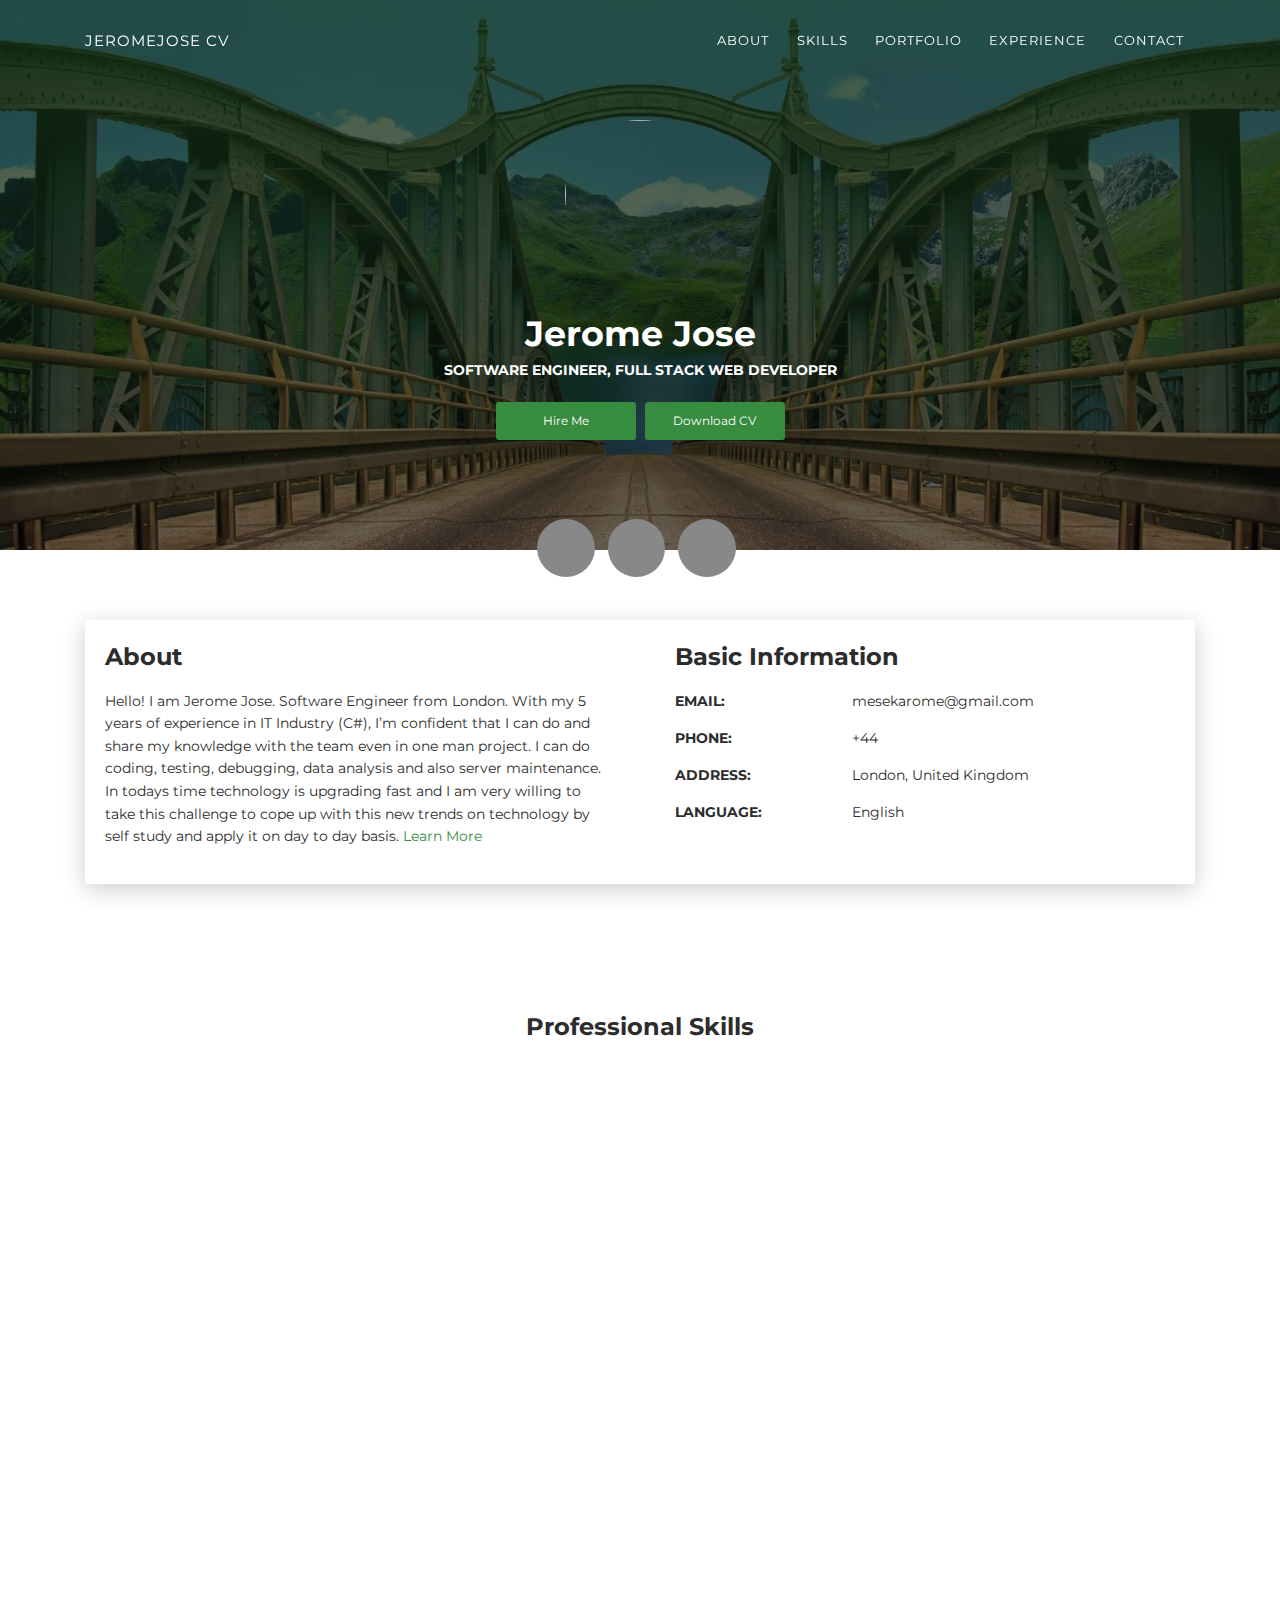
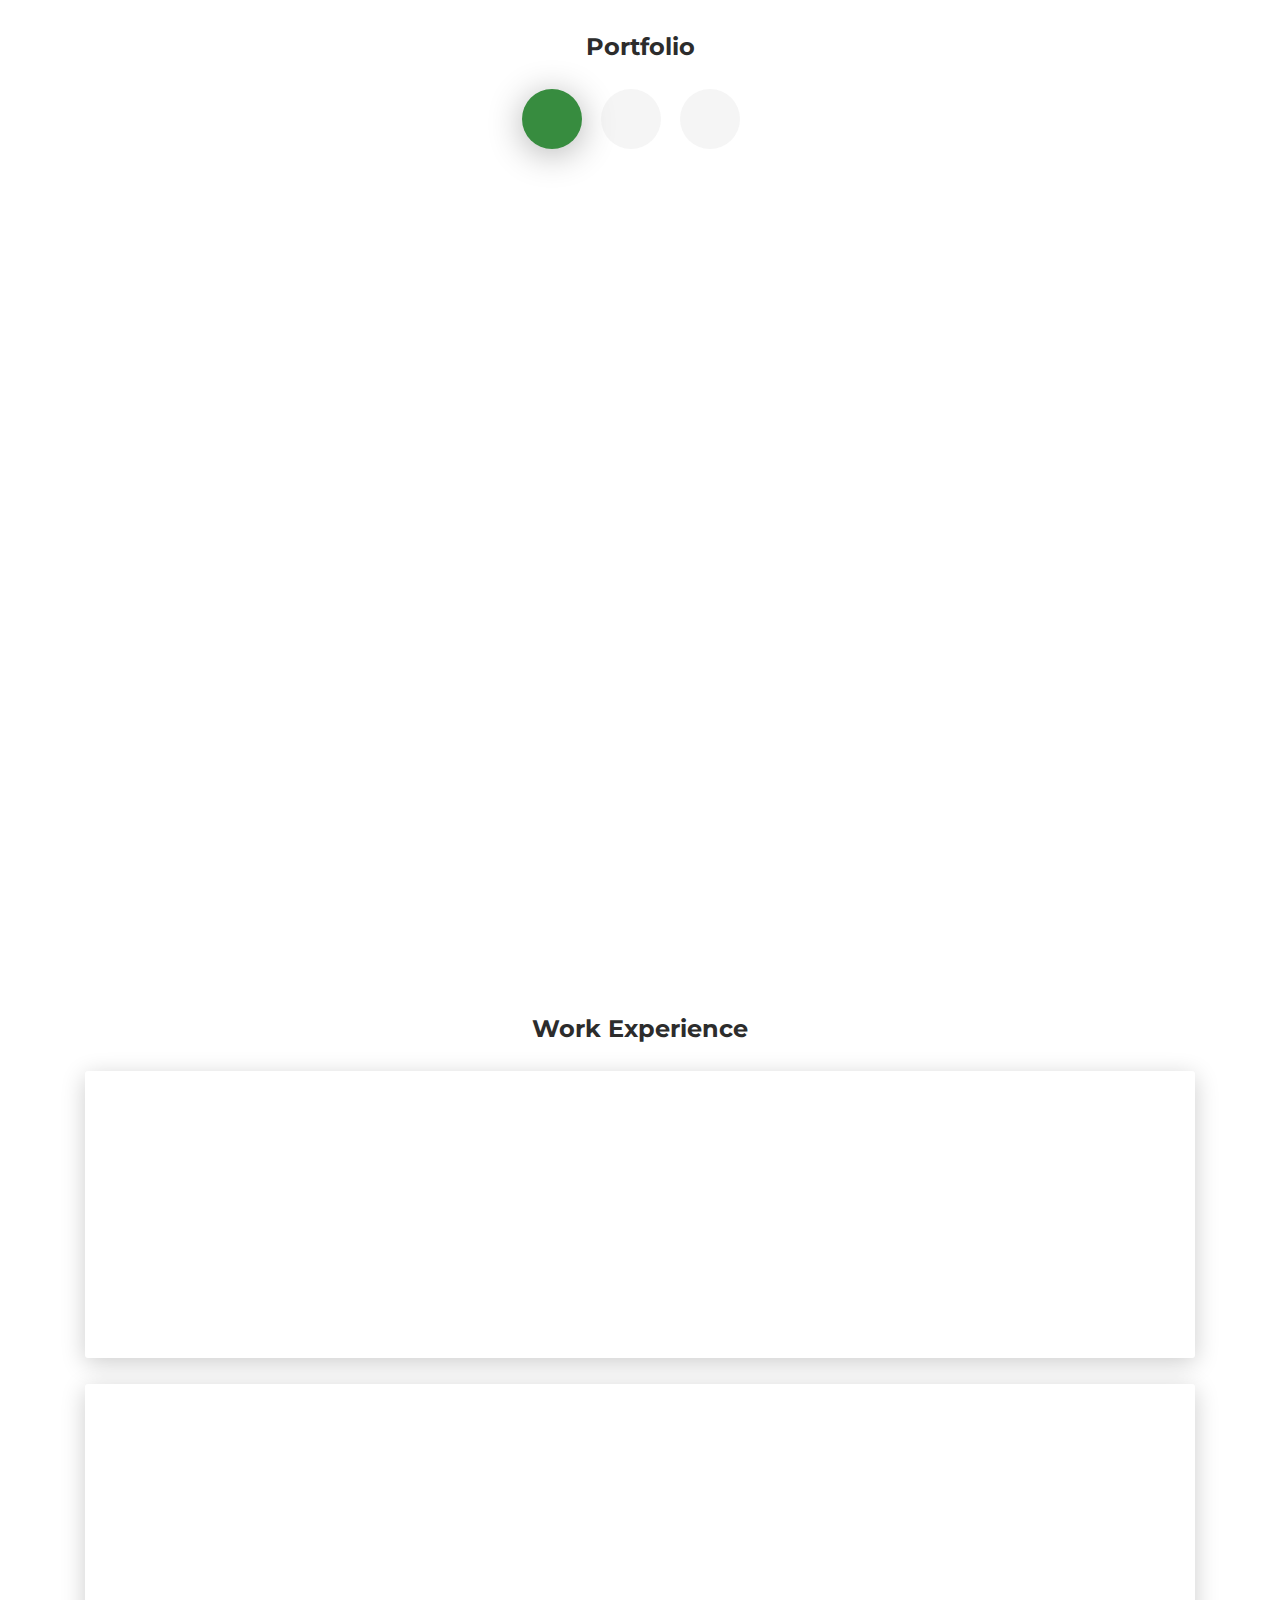
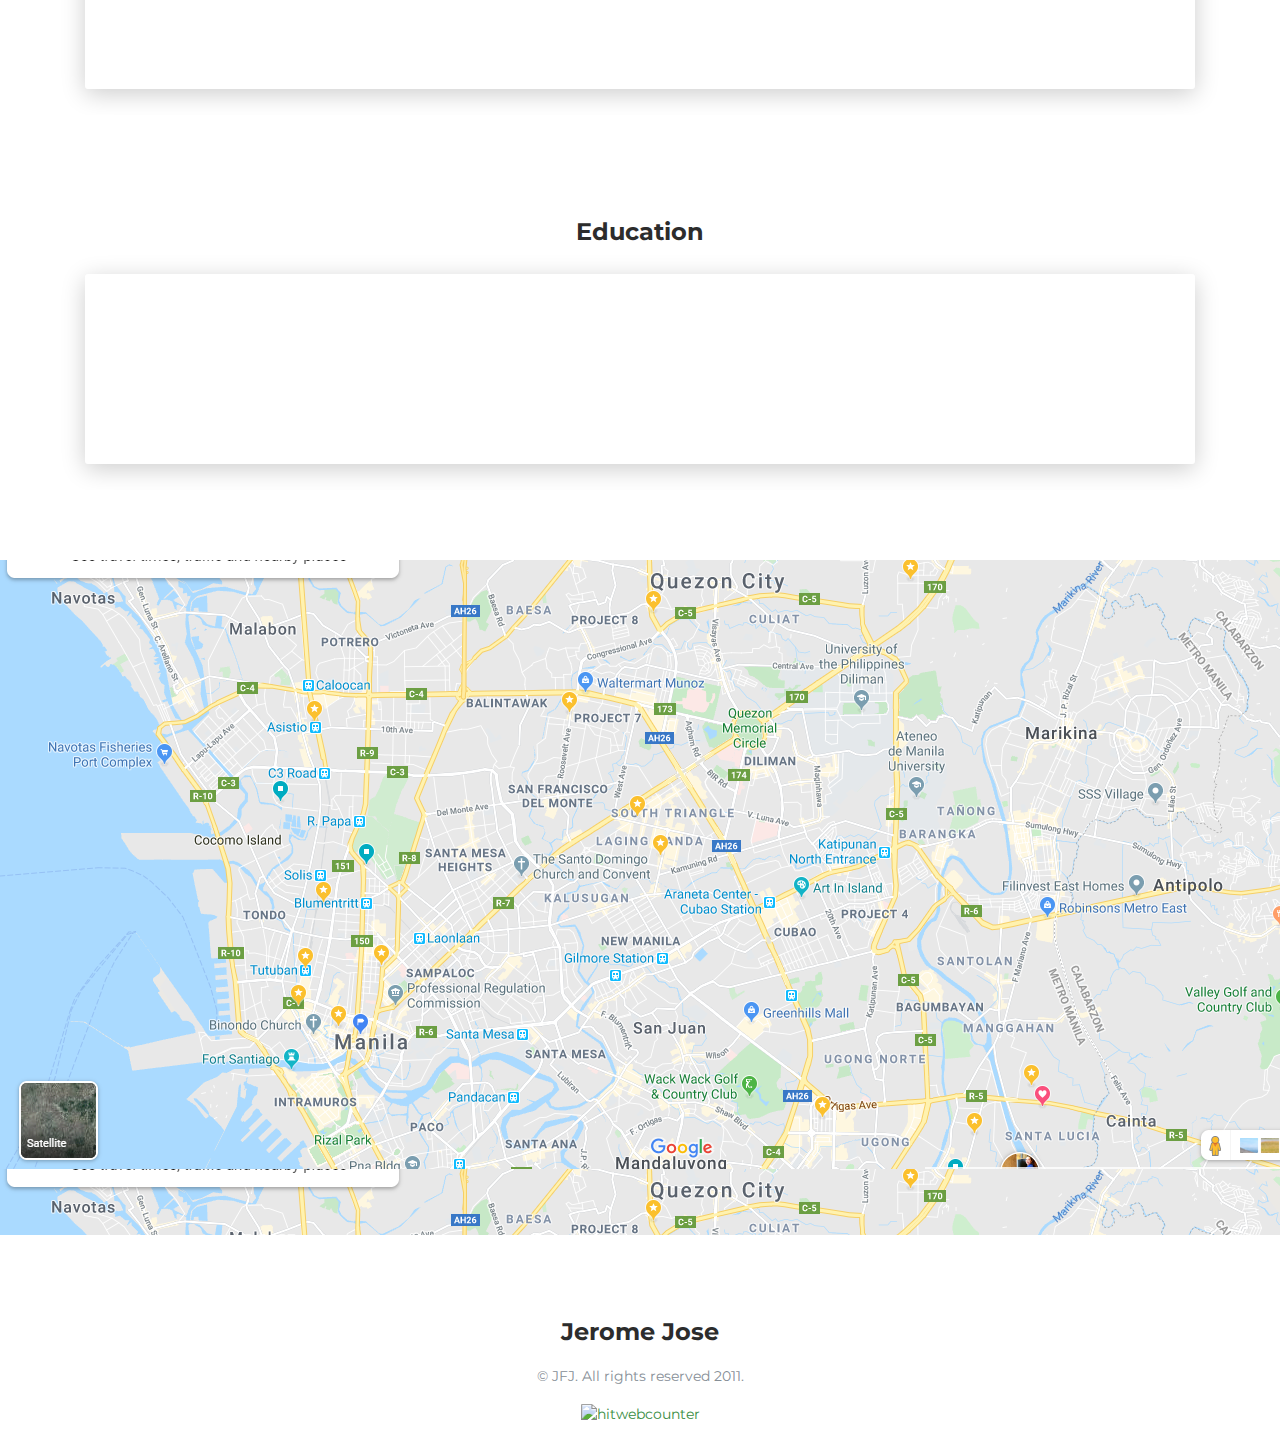
==== index.html @ 347b9439 "update" ====
<!DOCTYPE html>
<html lang="en-US">

<head>
    <meta charset="UTF-8">
    <meta http-equiv="X-UA-Compatible" content="IE=edge">
    <meta name="viewport" content="width=device-width, initial-scale=1">
    <link rel="shortcut icon" href="jerome.ico" type="image/x-icon">
    <title>JeromeJose CV</title>
    <meta name="description" content="JeromeJose CV is a HTML resume template for professionals. Built with Bootstrap 4, Now UI Kit and FontAwesome, this modern and responsive design template is perfect to showcase your portfolio, skils and experience." />

    <meta property="og:title" content="Website Portfolio Web Developer ">
    <meta property="og:description" content="Web Portfolio Web Developer Jerome Jose">
    <meta property="og:image" content="http://euro-travel-example.com/thumbnail.jpg">
    <meta property="og:url" content="https://web-jeromejose.github.io">


    <link href="https://fonts.googleapis.com/css?family=Montserrat:400,700,200" rel="stylesheet">
    <link href="https://maxcdn.bootstrapcdn.com/font-awesome/latest/css/font-awesome.min.css" rel="stylesheet">
    <link href="css/aos.css" rel="stylesheet">
    <link href="css/bootstrap.min.css" rel="stylesheet">
    <link href="styles/main.css" rel="stylesheet">
</head>

<body id="top">
    <header>
        <div class="profile-page sidebar-collapse">
            <nav class="navbar navbar-expand-lg fixed-top navbar-transparent bg-primary" color-on-scroll="400">
                <div class="container">
                    <div class="navbar-translate"><a class="navbar-brand" href="#" rel="tooltip">JeromeJose CV</a>
                        <button class="navbar-toggler navbar-toggler" type="button" data-toggle="collapse" data-target="#navigation" aria-controls="navigation" aria-expanded="false" aria-label="Toggle navigation"><span class="navbar-toggler-bar bar1"></span><span class="navbar-toggler-bar bar2"></span><span class="navbar-toggler-bar bar3"></span></button>
                    </div>
                    <div class="collapse navbar-collapse justify-content-end" id="navigation">
                        <ul class="navbar-nav">
                            <li class="nav-item"><a class="nav-link smooth-scroll" href="#about">About</a></li>
                            <li class="nav-item"><a class="nav-link smooth-scroll" href="#skill">Skills</a></li>
                            <li class="nav-item"><a class="nav-link smooth-scroll" href="#portfolio">Portfolio</a></li>
                            <li class="nav-item"><a class="nav-link smooth-scroll" href="#experience">Experience</a></li>
                            <li class="nav-item"><a class="nav-link smooth-scroll" href="#contact">Contact</a></li>
                        </ul>
                    </div>
                </div>
            </nav>
        </div>
    </header>
    <div class="page-content">
        <div>
            <div class="profile-page">
                <div class="wrapper">
                    <div class="page-header page-header-small" filter-color="green">
                        <div class="page-header-image" data-parallax="true" style="background-image: url('images/cc-bg-1.jpg');"></div>
                        <div class="container">
                            <div class="content-center">
                                <div class="cc-profile-image">
                                    <a href="#">
                                        <!-- <img src="images/Jerome.jpg" alt="Image"/> -->
                                        <img src="images/jeromejose.jpg" width="250" height="250" />
                                    </a>
                                </div>
                                <div class="h2 title">Jerome Jose</div>
                                <p class="category text-white">Software Engineer, Full Stack Web Developer</p><a class="btn btn-primary smooth-scroll mr-2" href="#contact" data-aos="zoom-in" data-aos-anchor="data-aos-anchor">Hire Me</a><a class="btn btn-primary" href="#" data-aos="zoom-in"
                                    data-aos-anchor="data-aos-anchor">Download CV</a>
                            </div>
                        </div>
                        <div class="section">
                            <div class="container">
                                <div class="button-container">

                                    <a class="btn btn-default btn-round btn-lg btn-icon" href="https://www.facebook.com/jirium.geronimo" rel="tooltip" title="Follow me on Facebook"><i class="fa fa-facebook"></i></a>
                                    <!--  <a class="btn btn-default btn-round btn-lg btn-icon" href="#" rel="tooltip" title="Follow me on Twitter"><i class="fa fa-twitter"></i></a> -->
                                    <a class="btn btn-default btn-round btn-lg btn-icon" href="https://drive.google.com/open?id=1RAAY4rOHRxdgoEKy6OrgTDwEokvhhyDF" rel="tooltip" title="Follow me on Google+"><i class="fa fa-google-plus"></i></a>
                                    <a class="btn btn-default btn-round btn-lg btn-icon" href="https://www.linkedin.com/in/jeromefloresjose/" rel="tooltip" title="Follow me on LinkedIn"><i class="fa fa-linkedin"></i></a></div>
                            </div>
                        </div>
                    </div>
                </div>
            </div>
            <div class="section" id="about">
                <div class="container">
                    <div class="card" data-aos="fade-up" data-aos-offset="10">
                        <div class="row">
                            <div class="col-lg-6 col-md-12">
                                <div class="card-body">
                                    <div class="h4 mt-0 title">About</div>
                                    <p>Hello! I am Jerome Jose. Software Engineer from London. With my 5 years of experience in IT Industry (C#), I’m confident that I can do and share my knowledge with the team even in one man project. I can do coding, testing,
                                        debugging, data analysis and also server maintenance. In todays time technology is upgrading fast and I am very willing to take 
                                        this challenge to cope up with this new trends on technology by self study and apply
                                        it on day to day basis.
                                        <a href=" https://drive.google.com/open?id=1RAAY4rOHRxdgoEKy6OrgTDwEokvhhyDF" target="_blank">Learn More</a></p>
                                </div>
                            </div>
                            <div class="col-lg-6 col-md-12">
                                <div class="card-body">
                                    <div class="h4 mt-0 title">Basic Information</div>
                                    <!-- <div class="row">
                                        <div class="col-sm-4"><strong class="text-uppercase">Age:</strong></div>
                                        <div class="col-sm-8">29</div>
                                    </div> -->
                                    <div class="row mt-3">
                                        <div class="col-sm-4"><strong class="text-uppercase">Email:</strong></div>
                                        <div class="col-sm-8">mesekarome@gmail.com</div>
                                    </div>
                                    <div class="row mt-3">
                                        <div class="col-sm-4"><strong class="text-uppercase">Phone:</strong></div>
                                        <div class="col-sm-8">+44</div>
                                    </div>
                                    <div class="row mt-3">
                                        <div class="col-sm-4"><strong class="text-uppercase">Address:</strong></div>
                                        <div class="col-sm-8">London, United Kingdom</div>
                                    </div>
                                    <div class="row mt-3">
                                        <div class="col-sm-4"><strong class="text-uppercase">Language:</strong></div>
                                        <div class="col-sm-8">English</div>
                                    </div>
                                </div>
                            </div>
                        </div>
                    </div>
                </div>
            </div>
            <div class="section" id="skill">
                <div class="container">
                    <div class="h4 text-center mb-4 title">Professional Skills</div>
                    <div class="card" data-aos="fade-up" data-aos-anchor-placement="top-bottom">
                        <div class="card-body">
                            <div class="row">
                                <div class="col-md-6">
                                    <div class="progress-container progress-primary"><span class="progress-badge">Web Development</span>
                                        <div class="progress">
                                            <div class="progress-bar progress-bar-primary" data-aos="progress-full" data-aos-offset="10" data-aos-duration="2000" role="progressbar" aria-valuenow="60" aria-valuemin="0" aria-valuemax="100" style="width: 97%;"></div><span class="progress-value"></span>
                                        </div>
                                    </div>
                                </div>
                                <div class="col-md-6">
                                    <div class="progress-container progress-primary"><span class="progress-badge">ASP.Net Core</span>
                                        <div class="progress">
                                            <div class="progress-bar progress-bar-primary" data-aos="progress-full" data-aos-offset="10" data-aos-duration="2000" role="progressbar" aria-valuenow="60" aria-valuemin="0" aria-valuemax="100" style="width: 95%;"></div><span class="progress-value"></span>
                                        </div>
                                    </div>
                                </div>
                            </div>
                            <div class="row">
                                <div class="col-md-6">
                                    <div class="progress-container progress-primary"><span class="progress-badge">JavaScript</span>
                                        <div class="progress">
                                            <div class="progress-bar progress-bar-primary" data-aos="progress-full" data-aos-offset="10" data-aos-duration="2000" role="progressbar" aria-valuenow="60" aria-valuemin="0" aria-valuemax="100" style="width: 80%;"></div><span class="progress-value"></span>
                                        </div>
                                    </div>
                                </div>
                                <div class="col-md-6">
                                    <div class="progress-container progress-primary"><span class="progress-badge">ASP.Net MVC</span>
                                        <div class="progress">
                                            <div class="progress-bar progress-bar-primary" data-aos="progress-full" data-aos-offset="10" data-aos-duration="2000" role="progressbar" aria-valuenow="60" aria-valuemin="0" aria-valuemax="100" style="width: 60%;"></div><span class="progress-value"></span>
                                        </div>
                                    </div>
                                </div>
                            </div>
                            <div class="row">
                                <div class="col-md-6">
                                    <div class="progress-container progress-primary"><span class="progress-badge">Bootstrap</span>
                                        <div class="progress">
                                            <div class="progress-bar progress-bar-primary" data-aos="progress-full" data-aos-offset="10" data-aos-duration="2000" role="progressbar" aria-valuenow="60" aria-valuemin="0" aria-valuemax="100" style="width: 90%;"></div><span class="progress-value"></span>
                                        </div>
                                    </div>
                                </div>
                                <div class="col-md-6">
                                    <div class="progress-container progress-primary"><span class="progress-badge">C#</span>
                                        <div class="progress">
                                            <div class="progress-bar progress-bar-primary" data-aos="progress-full" data-aos-offset="10" data-aos-duration="2000" role="progressbar" aria-valuenow="60" aria-valuemin="0" aria-valuemax="100" style="width: 80%;"></div><span class="progress-value"></span>
                                        </div>
                                    </div>
                                </div>
                            </div>
                            <div class="row">
                                <div class="col-md-6">
                                    <div class="progress-container progress-primary"><span class="progress-badge">PHP / Laravel</span>
                                        <div class="progress">
                                            <div class="progress-bar progress-bar-primary" data-aos="progress-full" data-aos-offset="10" data-aos-duration="2000" role="progressbar" aria-valuenow="60" aria-valuemin="0" aria-valuemax="100" style="width: 85%;"></div><span class="progress-value"></span>
                                        </div>
                                    </div>
                                </div>
                                <div class="col-md-6">
                                    <div class="progress-container progress-primary"><span class="progress-badge">MySql/Sql</span>
                                        <div class="progress">
                                            <div class="progress-bar progress-bar-primary" data-aos="progress-full" data-aos-offset="10" data-aos-duration="2000" role="progressbar" aria-valuenow="60" aria-valuemin="0" aria-valuemax="100" style="width: 85%;"></div><span class="progress-value"></span>
                                        </div>
                                    </div>
                                </div>
                            </div>
                            <div class="row">
                                <div class="col-md-6">
                                    <div class="progress-container progress-primary"><span class="progress-badge">ReactJs</span>
                                        <div class="progress">
                                            <div class="progress-bar progress-bar-primary" data-aos="progress-full" data-aos-offset="10" data-aos-duration="2000" role="progressbar" aria-valuenow="60" aria-valuemin="0" aria-valuemax="100" style="width: 65%;"></div><span class="progress-value"></span>
                                        </div>
                                    </div>
                                </div>
                                <div class="col-md-6">
                                    <div class="progress-container progress-primary"><span class="progress-badge">Azure DevOps</span>
                                        <div class="progress">
                                            <div class="progress-bar progress-bar-primary" data-aos="progress-full" data-aos-offset="10" data-aos-duration="2000" role="progressbar" aria-valuenow="60" aria-valuemin="0" aria-valuemax="100" style="width: 77%;"></div><span class="progress-value"></span>
                                        </div>
                                    </div>
                                </div>
                            </div>
                            <div class="row">
                                <div class="col-md-6">
                                    <div class="progress-container progress-primary"><span class="progress-badge">Web API</span>
                                        <div class="progress">
                                            <div class="progress-bar progress-bar-primary" data-aos="progress-full" data-aos-offset="10" data-aos-duration="2000" role="progressbar" aria-valuenow="60" aria-valuemin="0" aria-valuemax="100" style="width: 75%;"></div><span class="progress-value"></span>
                                        </div>
                                    </div>
                                </div>
                                <div class="col-md-6">
                                    <div class="progress-container progress-primary"><span class="progress-badge">Agile Scrum</span>
                                        <div class="progress">
                                            <div class="progress-bar progress-bar-primary" data-aos="progress-full" data-aos-offset="10" data-aos-duration="2000" role="progressbar" aria-valuenow="60" aria-valuemin="0" aria-valuemax="100" style="width: 85%;"></div><span class="progress-value"></span>
                                        </div>
                                    </div>
                                </div>
                            </div>


                        </div>
                    </div>
                </div>
            </div>
            <div class="section" id="portfolio">
                <div class="container">
                    <div class="row">
                        <div class="col-md-6 ml-auto mr-auto">
                            <div class="h4 text-center mb-4 title">Portfolio</div>
                            <div class="nav-align-center">
                                <ul class="nav nav-pills nav-pills-primary" role="tablist">
                                    <li class="nav-item"><a class="nav-link active" data-toggle="tab" href="#web-development" role="tablist"><i class="fa fa-laptop" aria-hidden="true"></i></a></li>
                                    <li class="nav-item"><a class="nav-link" data-toggle="tab" href="#graphic-design" role="tablist"><i class="fa fa-picture-o" aria-hidden="true"></i></a></li>
                                    <li class="nav-item"><a class="nav-link" data-toggle="tab" href="#Photography" role="tablist"><i class="fa fa-camera" aria-hidden="true"></i></a></li>
                                </ul>
                            </div>
                        </div>
                    </div>
                    <div class="tab-content gallery mt-5">
                        <div class="tab-pane active" id="web-development">
                            <div class="ml-auto mr-auto">
                                <div class="row">
                                    <div class="col-md-6">
                                        <div class="cc-porfolio-image img-raised" data-aos="fade-up" data-aos-anchor-placement="top-bottom">
                                            <a href="#web-development">
                                                <figure class="cc-effect"><img src="images/project-1.jpg" alt="Image" />
                                                    <figcaption>
                                                        <div class="h4">Recent Project</div>
                                                        <p>Web Development</p>
                                                    </figcaption>
                                                </figure>
                                            </a>
                                        </div>
                                        <div class="cc-porfolio-image img-raised" data-aos="fade-up" data-aos-anchor-placement="top-bottom">
                                            <a href="#web-development">
                                                <figure class="cc-effect"><img src="images/project-2.jpg" alt="Image" />
                                                    <figcaption>
                                                        <div class="h4">Startup Project</div>
                                                        <p>Web Development</p>
                                                    </figcaption>
                                                </figure>
                                            </a>
                                        </div>
                                    </div>
                                    <div class="col-md-6">
                                        <div class="cc-porfolio-image img-raised" data-aos="fade-up" data-aos-anchor-placement="top-bottom">
                                            <a href="#web-development">
                                                <figure class="cc-effect"><img src="images/project-3.jpg" alt="Image" />
                                                    <figcaption>
                                                        <div class="h4">Food Order Project</div>
                                                        <p>Web Development</p>
                                                    </figcaption>
                                                </figure>
                                            </a>
                                        </div>
                                        <div class="cc-porfolio-image img-raised" data-aos="fade-up" data-aos-anchor-placement="top-bottom">
                                            <a href="#web-development">
                                                <figure class="cc-effect"><img src="images/project-4.jpg" alt="Image" />
                                                    <figcaption>
                                                        <div class="h4">Web Advertising Project</div>
                                                        <p>Web Development</p>
                                                    </figcaption>
                                                </figure>
                                            </a>
                                        </div>
                                    </div>
                                </div>
                            </div>
                        </div>
                        <div class="tab-pane" id="graphic-design" role="tabpanel">
                            <div class="ml-auto mr-auto">
                                <div class="row">
                                    <div class="col-md-6">
                                        <div class="cc-porfolio-image img-raised" data-aos="fade-up" data-aos-anchor-placement="top-bottom">
                                            <a href="#graphic-design">
                                                <figure class="cc-effect"><img src="images/graphic-design-1.jpg" alt="Image" />
                                                    <figcaption>
                                                        <div class="h4">Triangle Pattern</div>
                                                        <p>Graphic Design</p>
                                                    </figcaption>
                                                </figure>
                                            </a>
                                        </div>
                                        <div class="cc-porfolio-image img-raised" data-aos="fade-up" data-aos-anchor-placement="top-bottom">
                                            <a href="#graphic-design">
                                                <figure class="cc-effect"><img src="images/graphic-design-2.jpg" alt="Image" />
                                                    <figcaption>
                                                        <div class="h4">Abstract Umbrella</div>
                                                        <p>Graphic Design</p>
                                                    </figcaption>
                                                </figure>
                                            </a>
                                        </div>
                                    </div>
                                    <div class="col-md-6">
                                        <div class="cc-porfolio-image img-raised" data-aos="fade-up" data-aos-anchor-placement="top-bottom">
                                            <a href="#graphic-design">
                                                <figure class="cc-effect"><img src="images/graphic-design-3.jpg" alt="Image" />
                                                    <figcaption>
                                                        <div class="h4">Cube Surface Texture</div>
                                                        <p>Graphic Design</p>
                                                    </figcaption>
                                                </figure>
                                            </a>
                                        </div>
                                        <div class="cc-porfolio-image img-raised" data-aos="fade-up" data-aos-anchor-placement="top-bottom">
                                            <a href="#graphic-design">
                                                <figure class="cc-effect"><img src="images/graphic-design-4.jpg" alt="Image" />
                                                    <figcaption>
                                                        <div class="h4">Abstract Line</div>
                                                        <p>Graphic Design</p>
                                                    </figcaption>
                                                </figure>
                                            </a>
                                        </div>
                                    </div>
                                </div>
                            </div>
                        </div>
                        <div class="tab-pane" id="Photography" role="tabpanel">
                            <div class="ml-auto mr-auto">
                                <div class="row">
                                    <div class="col-md-6">
                                        <div class="cc-porfolio-image img-raised" data-aos="fade-up" data-aos-anchor-placement="top-bottom">
                                            <a href="#Photography">
                                                <figure class="cc-effect"><img src="images/photography-1.jpg" alt="Image" />
                                                    <figcaption>
                                                        <div class="h4">Photoshoot</div>
                                                        <p>Photography</p>
                                                    </figcaption>
                                                </figure>
                                            </a>
                                        </div>
                                        <div class="cc-porfolio-image img-raised" data-aos="fade-up" data-aos-anchor-placement="top-bottom">
                                            <a href="#Photography">
                                                <figure class="cc-effect"><img src="images/photography-3.jpg" alt="Image" />
                                                    <figcaption>
                                                        <div class="h4">Wedding Photoshoot</div>
                                                        <p>Photography</p>
                                                    </figcaption>
                                                </figure>
                                            </a>
                                        </div>
                                    </div>
                                    <div class="col-md-6">
                                        <div class="cc-porfolio-image img-raised" data-aos="fade-up" data-aos-anchor-placement="top-bottom">
                                            <a href="#Photography">
                                                <figure class="cc-effect"><img src="images/photography-2.jpg" alt="Image" />
                                                    <figcaption>
                                                        <div class="h4">Beach Photoshoot</div>
                                                        <p>Photography</p>
                                                    </figcaption>
                                                </figure>
                                            </a>
                                        </div>
                                        <div class="cc-porfolio-image img-raised" data-aos="fade-up" data-aos-anchor-placement="top-bottom">
                                            <a href="#Photography">
                                                <figure class="cc-effect"><img src="images/photography-4.jpg" alt="Image" />
                                                    <figcaption>
                                                        <div class="h4">Nature Photoshoot</div>
                                                        <p>Photography</p>
                                                    </figcaption>
                                                </figure>
                                            </a>
                                        </div>
                                    </div>
                                </div>
                            </div>
                        </div>
                    </div>
                </div>
            </div>
            <div class="section" id="experience">
                <div class="container cc-experience">
                    <div class="h4 text-center mb-4 title">Work Experience</div>

                    

                    <div class="card">
                        <div class="row">
                            <div class="col-md-3 bg-primary" data-aos="fade-right" data-aos-offset="50" data-aos-duration="500">
                                <div class="card-body cc-experience-header">
                                    <p>April 2021 - Aug 2022</p>
                                    <div class="h5">Higher Education Statistics Agency - HESA - Cheltenham, United Kingdom </div>
                                </div>
                            </div>
                            <div class="col-md-9" data-aos="fade-left" data-aos-offset="50" data-aos-duration="500">
                                <div class="card-body">
                                    <div class="h5">Software Developer</div>
<p>
    <br>o	Works with scrum team members across the full agile development lifecycle.
    <br>o	Understands the design of HESA systems and codes accordingly. 
    <br>o	Works with team members to organise and plan work in line with the agreed sprint objectives.
    <br>o	Plans, designs, codes, tests, corrects, and documents programs based on requirements,
    specifications, and designs. 
    <br>o	Keeps up to date with technologies and practices through on the job training, interaction with
    co-workers and self-learning.
    
</p>
                                
                                </div>
                            </div>
                        </div>
                    </div>
            
                    <div class="card">
                        <div class="row">
                            <div class="col-md-3 bg-primary" data-aos="fade-right" data-aos-offset="50" data-aos-duration="500">
                                <div class="card-body cc-experience-header">
                                    <p>Aug 2016 - February 2021</p>
                                    <div class="h5">Saudi German Hospital (MEHCO) - Jeddah</div>
                                </div>
                            </div>
                            <div class="col-md-9" data-aos="fade-left" data-aos-offset="50" data-aos-duration="500">
                                <div class="card-body">
                                    <div class="h5">Software Engineer</div>
                                    <p>o Designed and developed efficient and maintainable system according to the business objectives and needs of the Hospital based on the specific requirements.
                                        <br>o Work closely with the Group Head team/ development teams when coming up with the integration test and writing code for new features.
                                        <br>o Collaborated with team of health care experts to design and develop Hospital Information System including all aspects in each sector of hospital.
                                        <br>o Development of new website (w/ backend systems), web applications and RESTful APIs.
                                        <br>o Building on and working with our existing web projects HIS ( Hospital Information System) and reporting for management use.
                                    </p>
                                </div>
                            </div>
                        </div>
                    </div>
 
                </div>
            </div>
            <div class="section">
                <div class="container cc-education">
                    <div class="h4 text-center mb-4 title">Education</div>
                    <div class="card">
                        <div class="row">
                            <div class="col-md-3 bg-primary" data-aos="fade-right" data-aos-offset="50" data-aos-duration="500">
                                <div class="card-body cc-education-header">
                                    <p>2007 - 2011</p>
                                    <div class="h5">Bachelor's Degree</div>
                                </div>
                            </div>
                            <div class="col-md-9" data-aos="fade-left" data-aos-offset="50" data-aos-duration="500">
                                <div class="card-body">
                                    <div class="h5">Bachelor of Science in Information Technology</div>
                                    <p class="category">AMA Computer University</p>
                                    <p>AMA University is a member of the AMA Education System and the first in IT education and full online education in the Philippines.</p>
                                </div>
                            </div>
                        </div>
                    </div>

                </div>
            </div>
           
            <div class="section" id="contact">
                <div class="cc-contact-information" style="background-image: url('images/staticmap.png');">
                    <div class="container">
                        <div class="cc-contact">
                            <div class="row">
                                <div class="col-md-9">
                                    <div class="card mb-0" data-aos="zoom-in">
                                        <div class="h4 text-center title">Contact Me</div>
                                        <div class="row">
                                            <div class="col-md-6">
                                                <div class="card-body">
                                                    <form action="https://formspree.io/mwkobonj" method="POST">
                                                        <div class="p pb-3"><strong>Feel free to contact me </strong></div>
                                                        <div class="row mb-3">
                                                            <div class="col">
                                                                <div class="input-group"><span class="input-group-addon"><i class="fa fa-user-circle"></i></span>
                                                                    <input class="form-control" type="text" name="name" placeholder="Name" required="required" />
                                                                </div>
                                                            </div>
                                                        </div>
                                                        <div class="row mb-3">
                                                            <div class="col">
                                                                <div class="input-group"><span class="input-group-addon"><i class="fa fa-file-text"></i></span>
                                                                    <input class="form-control" type="text" name="Subject" placeholder="Subject" required="required" />
                                                                </div>
                                                            </div>
                                                        </div>
                                                        <div class="row mb-3">
                                                            <div class="col">
                                                                <div class="input-group"><span class="input-group-addon"><i class="fa fa-envelope"></i></span>
                                                                    <input class="form-control" type="email" name="_replyto" placeholder="E-mail" required="required" />
                                                                </div>
                                                            </div>
                                                        </div>
                                                        <div class="row mb-3">
                                                            <div class="col">
                                                                <div class="form-group">
                                                                    <textarea class="form-control" name="message" placeholder="Your Message" required="required"></textarea>
                                                                </div>
                                                            </div>
                                                        </div>
                                                        <div class="row">
                                                            <div class="col">
                                                                <button class="btn btn-primary" type="submit">Send</button>
                                                            </div>
                                                        </div>
                                                    </form>
                                                </div>
                                            </div>
                                            <div class="col-md-6">
                                                <div class="card-body">
                                                    <p class="mb-0"><strong>Address </strong></p>
                                                    <p class="pb-2"><strike>Eastbourne</strike> London, UK</p>

                                                    <p class="mb-0"><strong>Email</strong></p>
                                                    <p>mesekarome@gmail.com</p>

                                                </div>
                                            </div>
                                        </div>
                                    </div>
                                </div>
                            </div>
                        </div>
                    </div>
                </div>
            </div>
        </div>
    </div>
    <footer class="footer">
        <div class="container text-center"><a class="cc-facebook btn btn-link" href="#"><i class="fa fa-facebook fa-2x " aria-hidden="true"></i></a><a class="cc-twitter btn btn-link " href="#"><i class="fa fa-twitter fa-2x " aria-hidden="true"></i></a><a class="cc-google-plus btn btn-link"
                href="#"><i class="fa fa-google-plus fa-2x" aria-hidden="true"></i></a><a class="cc-instagram btn btn-link" href="#"><i class="fa fa-instagram fa-2x " aria-hidden="true"></i></a></div>
        <div class="h4 title text-center">Jerome Jose</div>
        <div class="text-center text-muted">
            <p>&copy; JFJ. All rights reserved 2011.</p>
            <!-- hitwebcounter Code START -->
            <a href="https://drive.google.com/file/d/1pFKcz0V92i6aIjQJFc3VPpgR7_OsOteZ/preview" target="_blank">
                <img src="https://hitwebcounter.com/counter/counter.php?page=7193181&style=0002&nbdigits=6&type=page&initCount=333" title="Free-Counter" Alt="hitwebcounter" border="0">
            </a>
        </div>
    </footer>
    <script src="js/core/jquery.3.2.1.min.js"></script>
    <script src="js/core/popper.min.js"></script>
    <script src="js/core/bootstrap.min.js"></script>
    <script src="js/now-ui-kit.js?v=1.1.0"></script>
    <script src="js/aos.js"></script>
    <script src="scripts/main.js"></script>
</body>

</html>
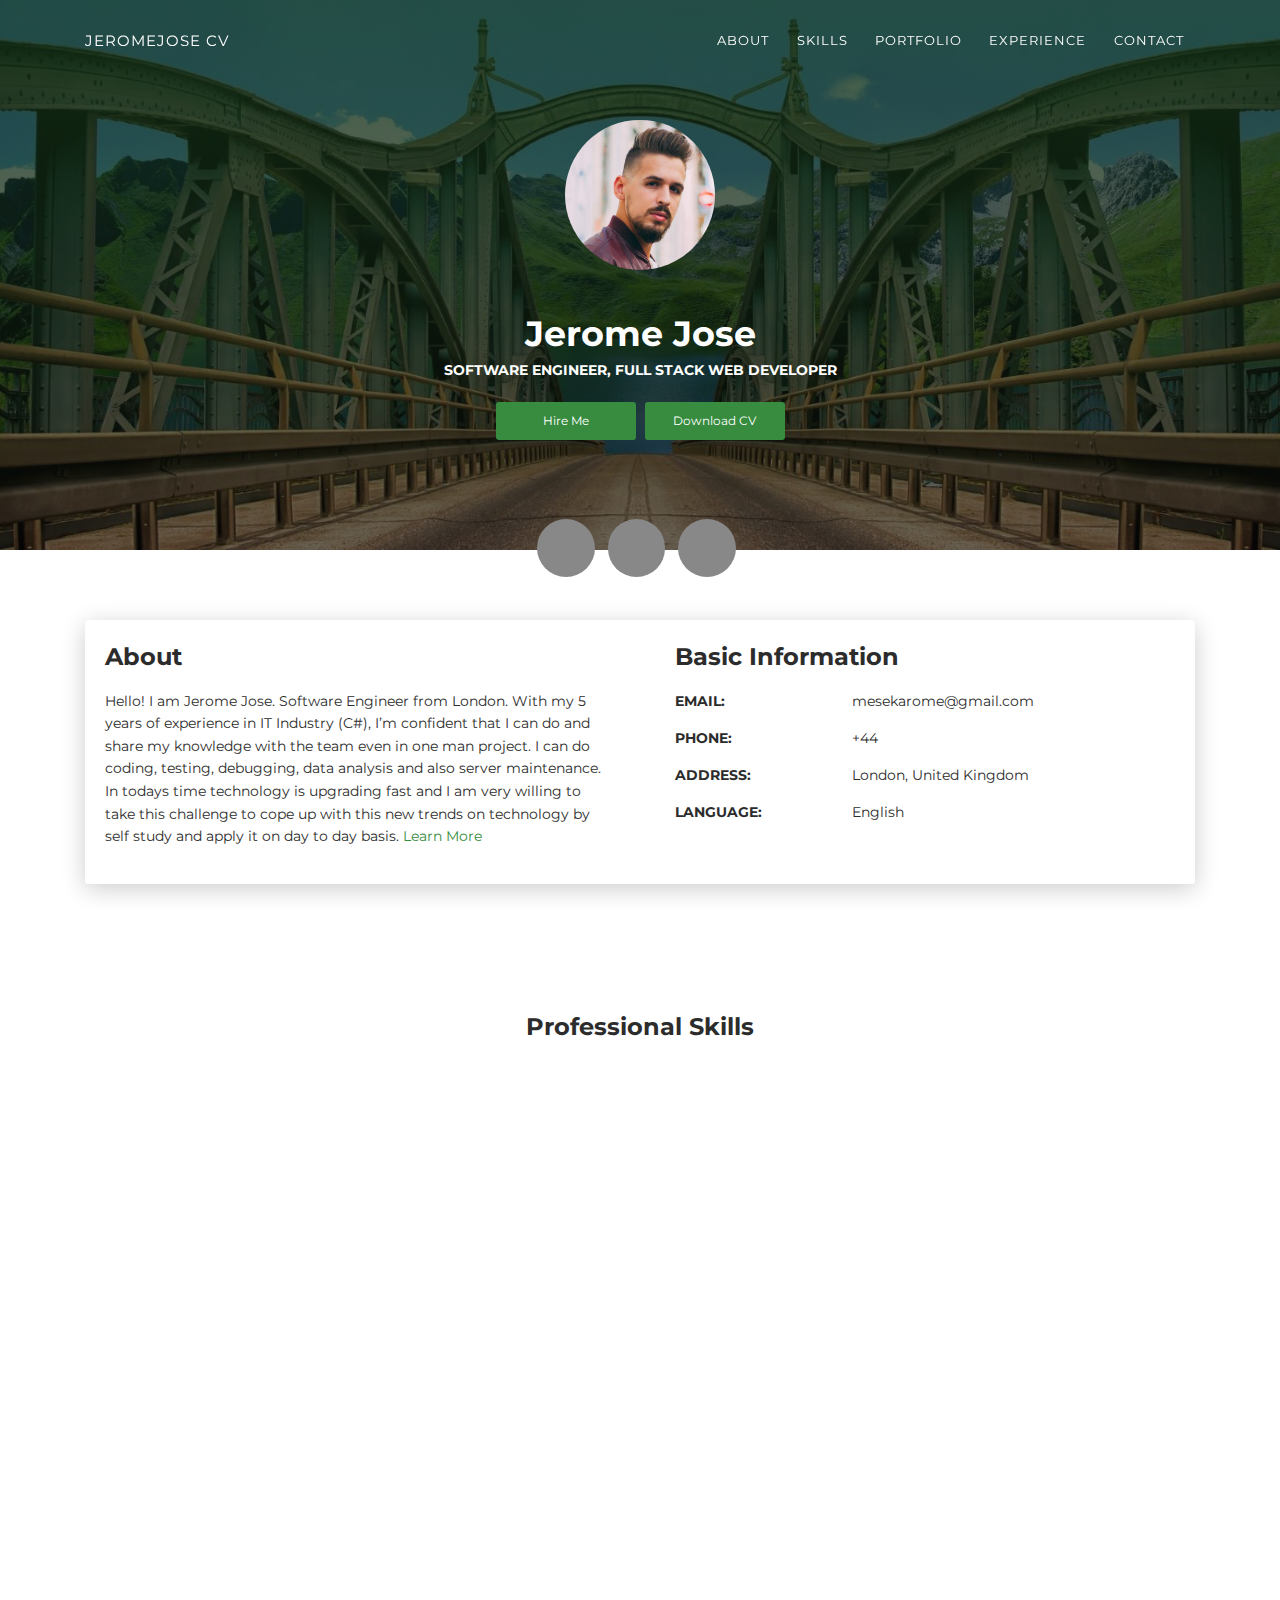
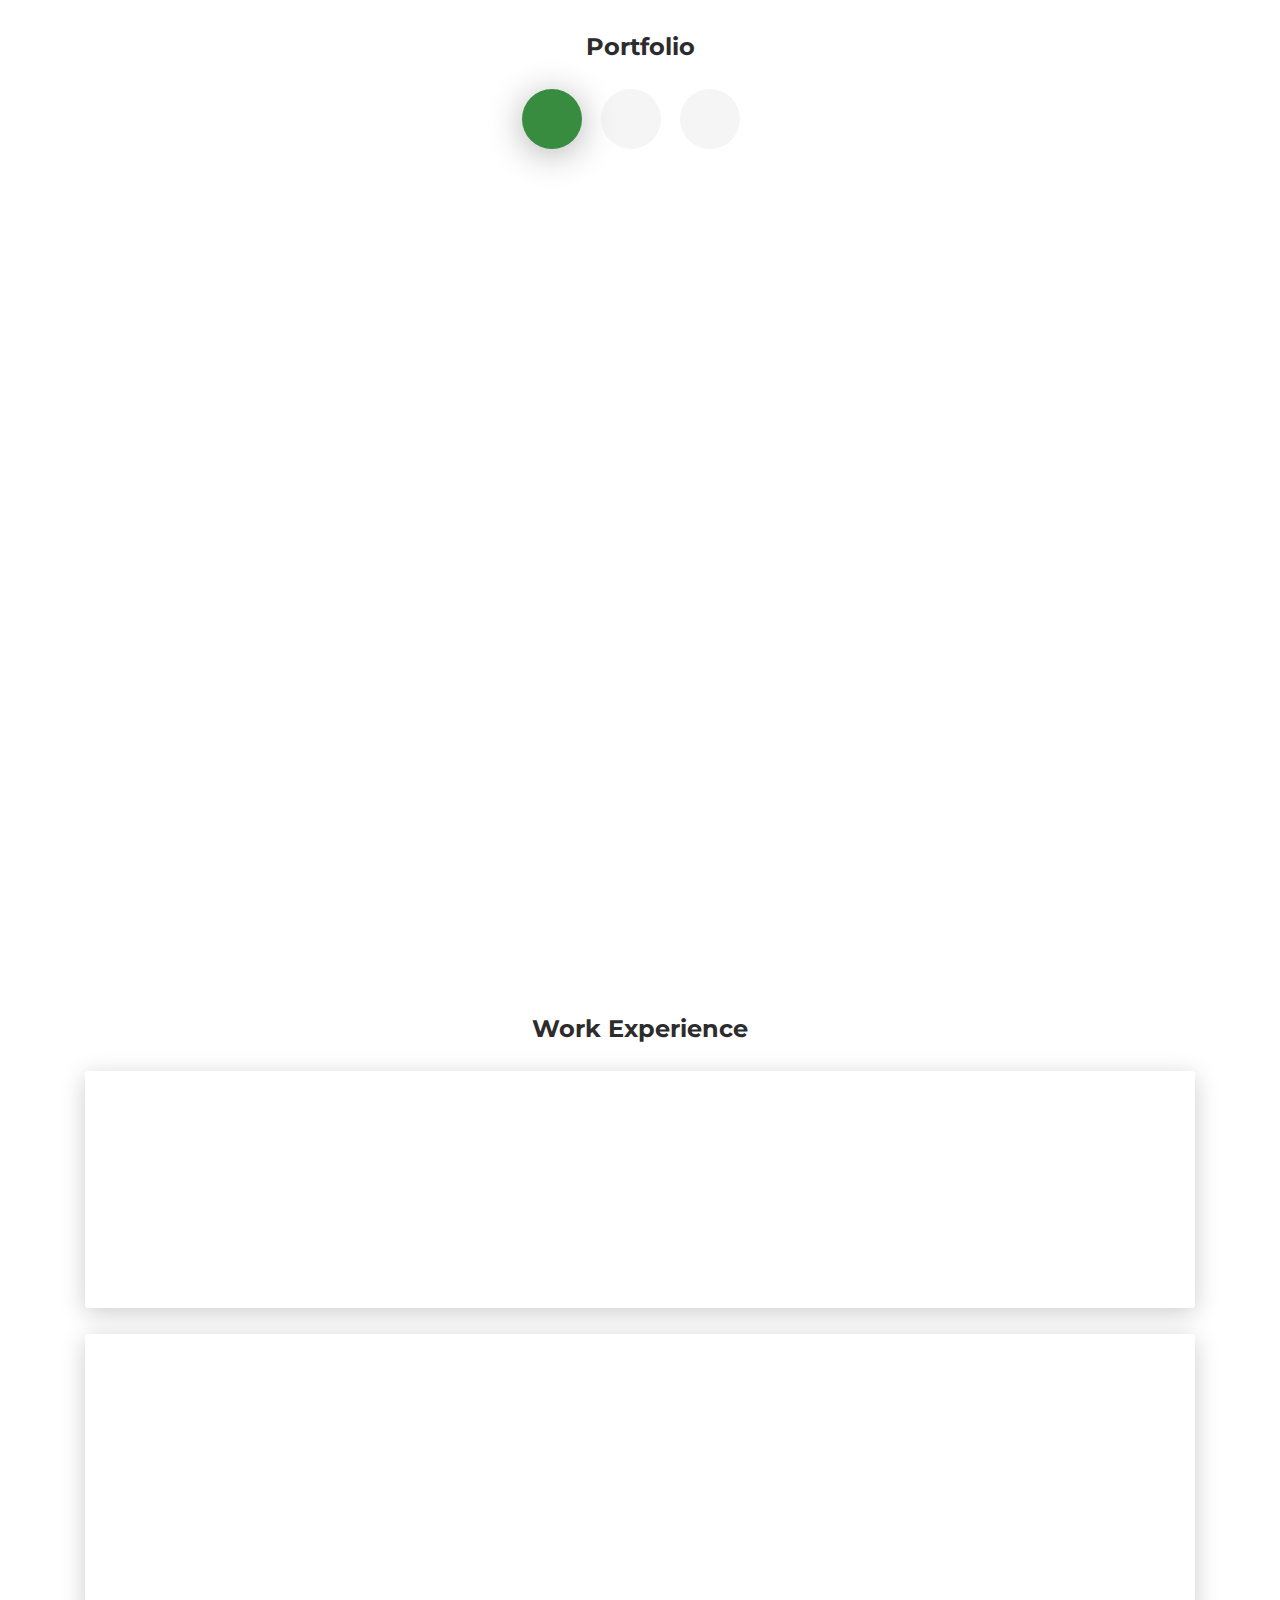
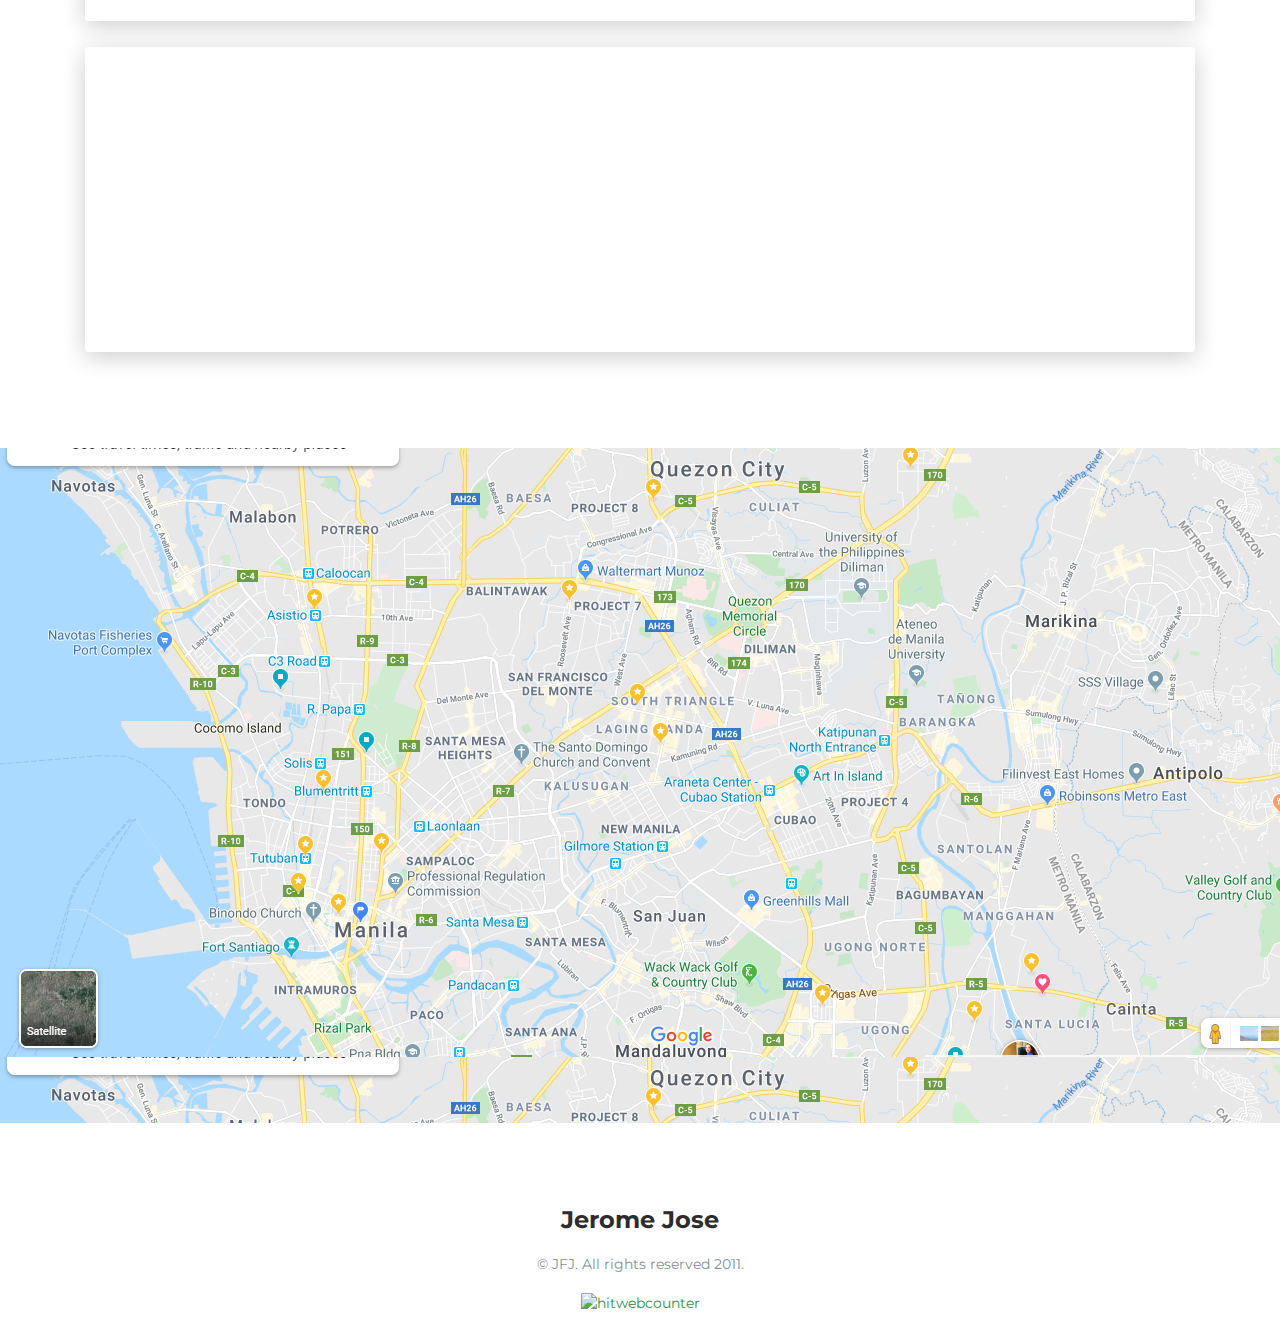
==== commit 18a9819d: "hide education" ====
--- a/index.html
+++ b/index.html
@@ -54,7 +54,7 @@
                                 <div class="cc-profile-image">
                                     <a href="#">
                                         <!-- <img src="images/Jerome.jpg" alt="Image"/> -->
-                                        <img src="images/jeromejose.jpg" width="250" height="250" />
+                                        <img src="images/anthony.jpg" width="250" height="250" />
                                     </a>
                                 </div>
                                 <div class="h2 title">Jerome Jose</div>
@@ -233,8 +233,8 @@
                             <div class="nav-align-center">
                                 <ul class="nav nav-pills nav-pills-primary" role="tablist">
                                     <li class="nav-item"><a class="nav-link active" data-toggle="tab" href="#web-development" role="tablist"><i class="fa fa-laptop" aria-hidden="true"></i></a></li>
-                                    <li class="nav-item"><a class="nav-link" data-toggle="tab" href="#graphic-design" role="tablist"><i class="fa fa-picture-o" aria-hidden="true"></i></a></li>
-                                    <li class="nav-item"><a class="nav-link" data-toggle="tab" href="#Photography" role="tablist"><i class="fa fa-camera" aria-hidden="true"></i></a></li>
+                                    <li class="nav-item"><a class="nav-link" data-toggle="tab" href="#graphic-design" role="tablist"><i class="fa fa-laptop" aria-hidden="true"></i></a></li>
+                                    <li class="nav-item"><a class="nav-link" data-toggle="tab" href="#Photography" role="tablist"><i class="fa fa-laptop" aria-hidden="true"></i></a></li>
                                 </ul>
                             </div>
                         </div>
@@ -306,10 +306,10 @@
                                         </div>
                                         <div class="cc-porfolio-image img-raised" data-aos="fade-up" data-aos-anchor-placement="top-bottom">
                                             <a href="#graphic-design">
-                                                <figure class="cc-effect"><img src="images/graphic-design-2.jpg" alt="Image" />
-                                                    <figcaption>
-                                                        <div class="h4">Abstract Umbrella</div>
-                                                        <p>Graphic Design</p>
+                                                <figure class="cc-effect"><img src="images/hesa.JPG" alt="Image" />
+                                                    <figcaption>
+                                                        <div class="h4">HESA</div>
+                                                        <p>Website</p>
                                                     </figcaption>
                                                 </figure>
                                             </a>
@@ -318,20 +318,20 @@
                                     <div class="col-md-6">
                                         <div class="cc-porfolio-image img-raised" data-aos="fade-up" data-aos-anchor-placement="top-bottom">
                                             <a href="#graphic-design">
-                                                <figure class="cc-effect"><img src="images/graphic-design-3.jpg" alt="Image" />
-                                                    <figcaption>
-                                                        <div class="h4">Cube Surface Texture</div>
-                                                        <p>Graphic Design</p>
+                                                <figure class="cc-effect"><img src="images/bag.JPG" alt="Image" />
+                                                    <figcaption>
+                                                        <div class="h4">BuyAGift</div>
+                                                        <p>Website</p>
                                                     </figcaption>
                                                 </figure>
                                             </a>
                                         </div>
                                         <div class="cc-porfolio-image img-raised" data-aos="fade-up" data-aos-anchor-placement="top-bottom">
                                             <a href="#graphic-design">
-                                                <figure class="cc-effect"><img src="images/graphic-design-4.jpg" alt="Image" />
-                                                    <figcaption>
-                                                        <div class="h4">Abstract Line</div>
-                                                        <p>Graphic Design</p>
+                                                <figure class="cc-effect"><img src="images/bag1.JPG" alt="Image" />
+                                                    <figcaption>
+                                                        <div class="h4">BuyAGift</div>
+                                                        <p>Website</p>
                                                     </figcaption>
                                                 </figure>
                                             </a>
@@ -346,20 +346,20 @@
                                     <div class="col-md-6">
                                         <div class="cc-porfolio-image img-raised" data-aos="fade-up" data-aos-anchor-placement="top-bottom">
                                             <a href="#Photography">
-                                                <figure class="cc-effect"><img src="images/photography-1.jpg" alt="Image" />
-                                                    <figcaption>
-                                                        <div class="h4">Photoshoot</div>
-                                                        <p>Photography</p>
+                                                <figure class="cc-effect"><img src="images/azure.JPG" alt="Image" />
+                                                    <figcaption>
+                                                        <div class="h4">DevOps</div>
+                                                        <p>Azure Portal</p>
                                                     </figcaption>
                                                 </figure>
                                             </a>
                                         </div>
                                         <div class="cc-porfolio-image img-raised" data-aos="fade-up" data-aos-anchor-placement="top-bottom">
                                             <a href="#Photography">
-                                                <figure class="cc-effect"><img src="images/photography-3.jpg" alt="Image" />
-                                                    <figcaption>
-                                                        <div class="h4">Wedding Photoshoot</div>
-                                                        <p>Photography</p>
+                                                <figure class="cc-effect"><img src="images/azure2.JPG" alt="Image" />
+                                                    <figcaption>
+                                                        <div class="h4">DevOps</div>
+                                                        <p>Resources</p>
                                                     </figcaption>
                                                 </figure>
                                             </a>
@@ -368,24 +368,23 @@
                                     <div class="col-md-6">
                                         <div class="cc-porfolio-image img-raised" data-aos="fade-up" data-aos-anchor-placement="top-bottom">
                                             <a href="#Photography">
-                                                <figure class="cc-effect"><img src="images/photography-2.jpg" alt="Image" />
-                                                    <figcaption>
-                                                        <div class="h4">Beach Photoshoot</div>
-                                                        <p>Photography</p>
-                                                    </figcaption>
-                                                </figure>
-                                            </a>
-                                        </div>
-                                        <div class="cc-porfolio-image img-raised" data-aos="fade-up" data-aos-anchor-placement="top-bottom">
+                                                <figure class="cc-effect"><img src="images/azure3.JPG" alt="Image" />
+                                                        <div class="h4">DevOps</div>
+                                                        <p>Pipelines</p>
+                                                    </figcaption>
+                                                </figure>
+                                            </a>
+                                        </div>
+                                        <!-- <div class="cc-porfolio-image img-raised" data-aos="fade-up" data-aos-anchor-placement="top-bottom">
                                             <a href="#Photography">
                                                 <figure class="cc-effect"><img src="images/photography-4.jpg" alt="Image" />
                                                     <figcaption>
-                                                        <div class="h4">Nature Photoshoot</div>
-                                                        <p>Photography</p>
-                                                    </figcaption>
-                                                </figure>
-                                            </a>
-                                        </div>
+                                                        <div class="h4">DevOps</div>
+                                                        <p>Pipelines</p>
+                                                    </figcaption>
+                                                </figure>
+                                            </a>
+                                        </div> -->
                                     </div>
                                 </div>
                             </div>
@@ -398,6 +397,29 @@
                     <div class="h4 text-center mb-4 title">Work Experience</div>
 
                     
+
+                    <div class="card">
+                        <div class="row">
+                            <div class="col-md-3 bg-primary" data-aos="fade-right" data-aos-offset="50" data-aos-duration="500">
+                                <div class="card-body cc-experience-header">
+                                    <p>Aug 2022 - <i>present</i></p>
+                                    <div class="h5">BuyAGift, Borehamwood, United Kingdom </div>
+                                </div>
+                            </div>
+                            <div class="col-md-9" data-aos="fade-left" data-aos-offset="50" data-aos-duration="500">
+                                <div class="card-body"> 
+                                    <div class="h5">IT Developer</div>
+                                        <p>
+                                            <br>o	Analysing application specifications and technology approaches to ensure business requirements are met and are scalable for future product releases.
+                                            <br>o   Working with business analysts and management to recommend future application solution with Azure Devops resources. 
+                                            <br>o   Producing conceptual design documents and detailed specifications for large-scale and complex projects.  
+                                            
+                                        </p>
+                                
+                                </div>
+                            </div>
+                        </div>
+                    </div>
 
                     <div class="card">
                         <div class="row">
@@ -410,16 +432,16 @@
                             <div class="col-md-9" data-aos="fade-left" data-aos-offset="50" data-aos-duration="500">
                                 <div class="card-body">
                                     <div class="h5">Software Developer</div>
-<p>
-    <br>o	Works with scrum team members across the full agile development lifecycle.
-    <br>o	Understands the design of HESA systems and codes accordingly. 
-    <br>o	Works with team members to organise and plan work in line with the agreed sprint objectives.
-    <br>o	Plans, designs, codes, tests, corrects, and documents programs based on requirements,
-    specifications, and designs. 
-    <br>o	Keeps up to date with technologies and practices through on the job training, interaction with
-    co-workers and self-learning.
-    
-</p>
+                                        <p>
+                                            <br>o	Works with scrum team members across the full agile development lifecycle.
+                                            <br>o	Understands the design of HESA systems and codes accordingly. 
+                                            <br>o	Works with team members to organise and plan work in line with the agreed sprint objectives.
+                                            <br>o	Plans, designs, codes, tests, corrects, and documents programs based on requirements,
+                                            specifications, and designs. 
+                                            <br>o	Keeps up to date with technologies and practices through on the job training, interaction with
+                                            co-workers and self-learning.
+                                            
+                                        </p>
                                 
                                 </div>
                             </div>
@@ -450,7 +472,7 @@
  
                 </div>
             </div>
-            <div class="section">
+            <!-- <div class="section">
                 <div class="container cc-education">
                     <div class="h4 text-center mb-4 title">Education</div>
                     <div class="card">
@@ -472,7 +494,7 @@
                     </div>
 
                 </div>
-            </div>
+            </div> -->
            
             <div class="section" id="contact">
                 <div class="cc-contact-information" style="background-image: url('images/staticmap.png');">
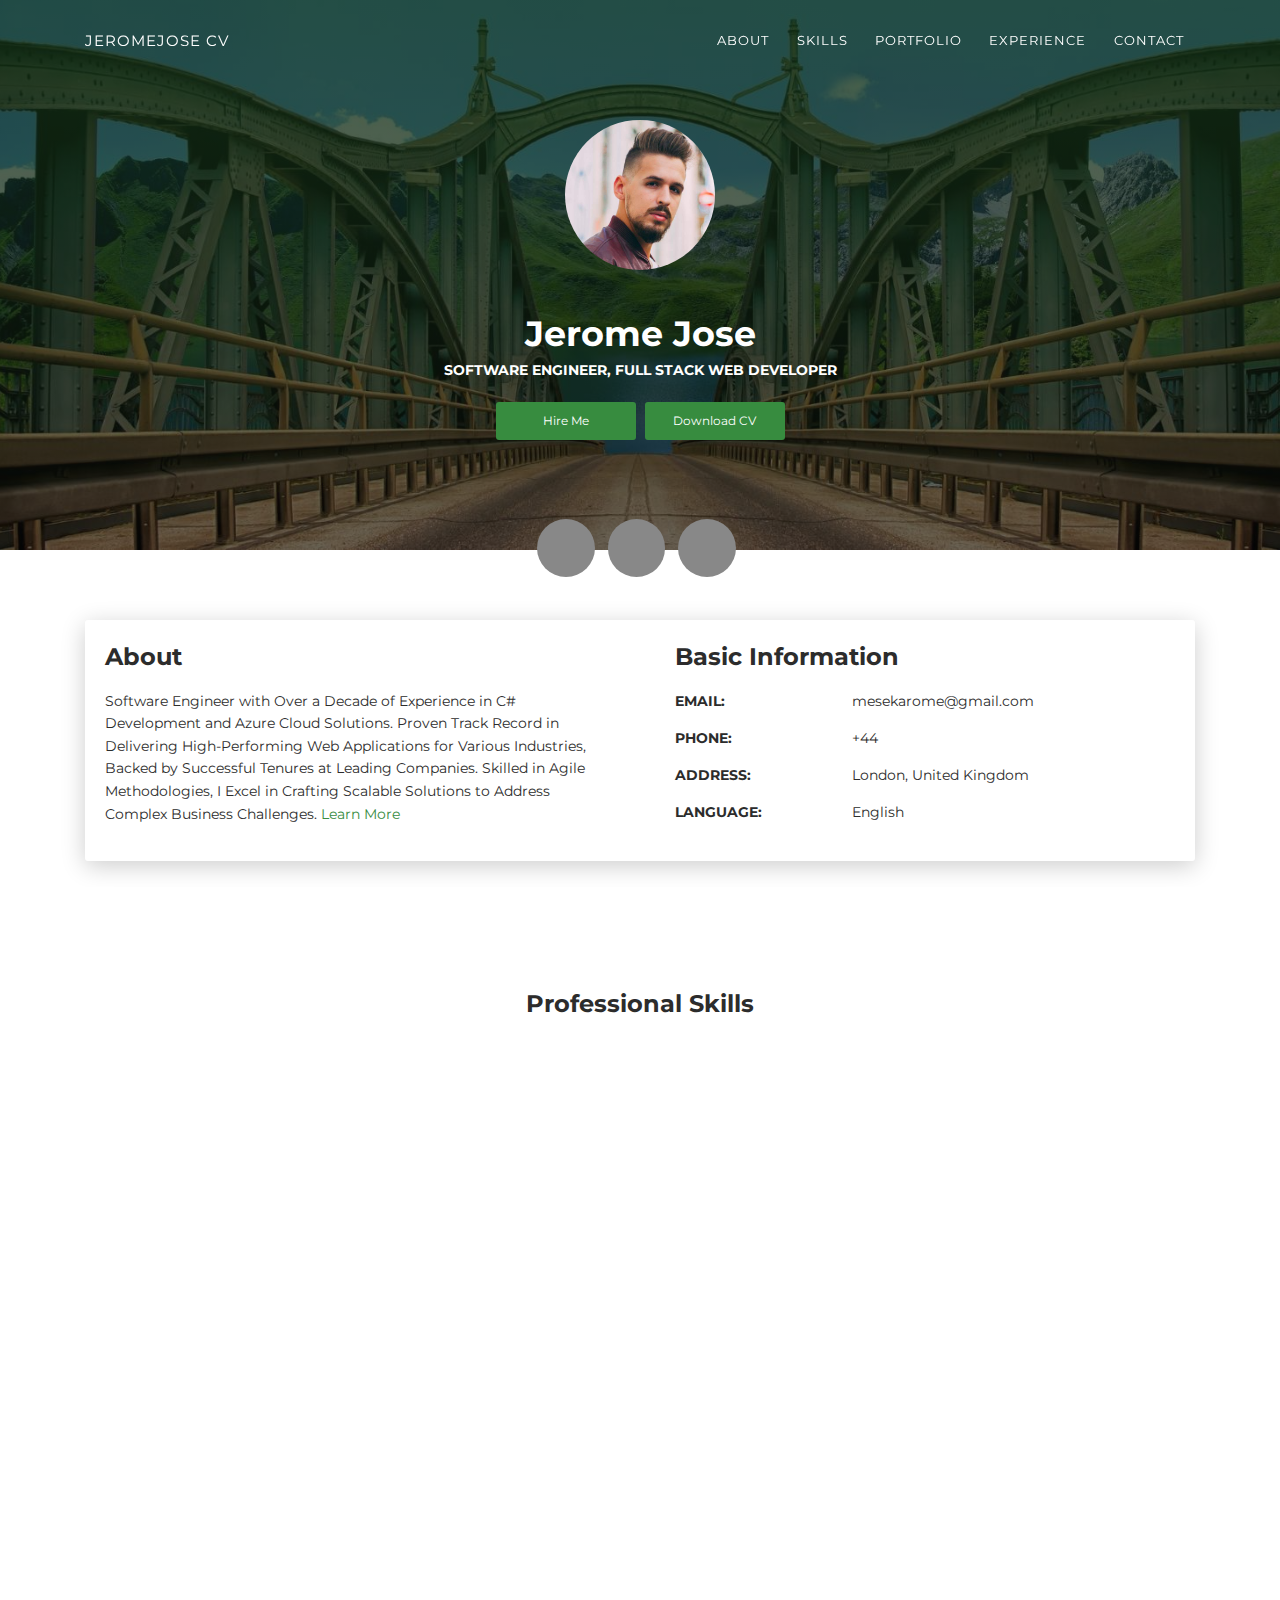
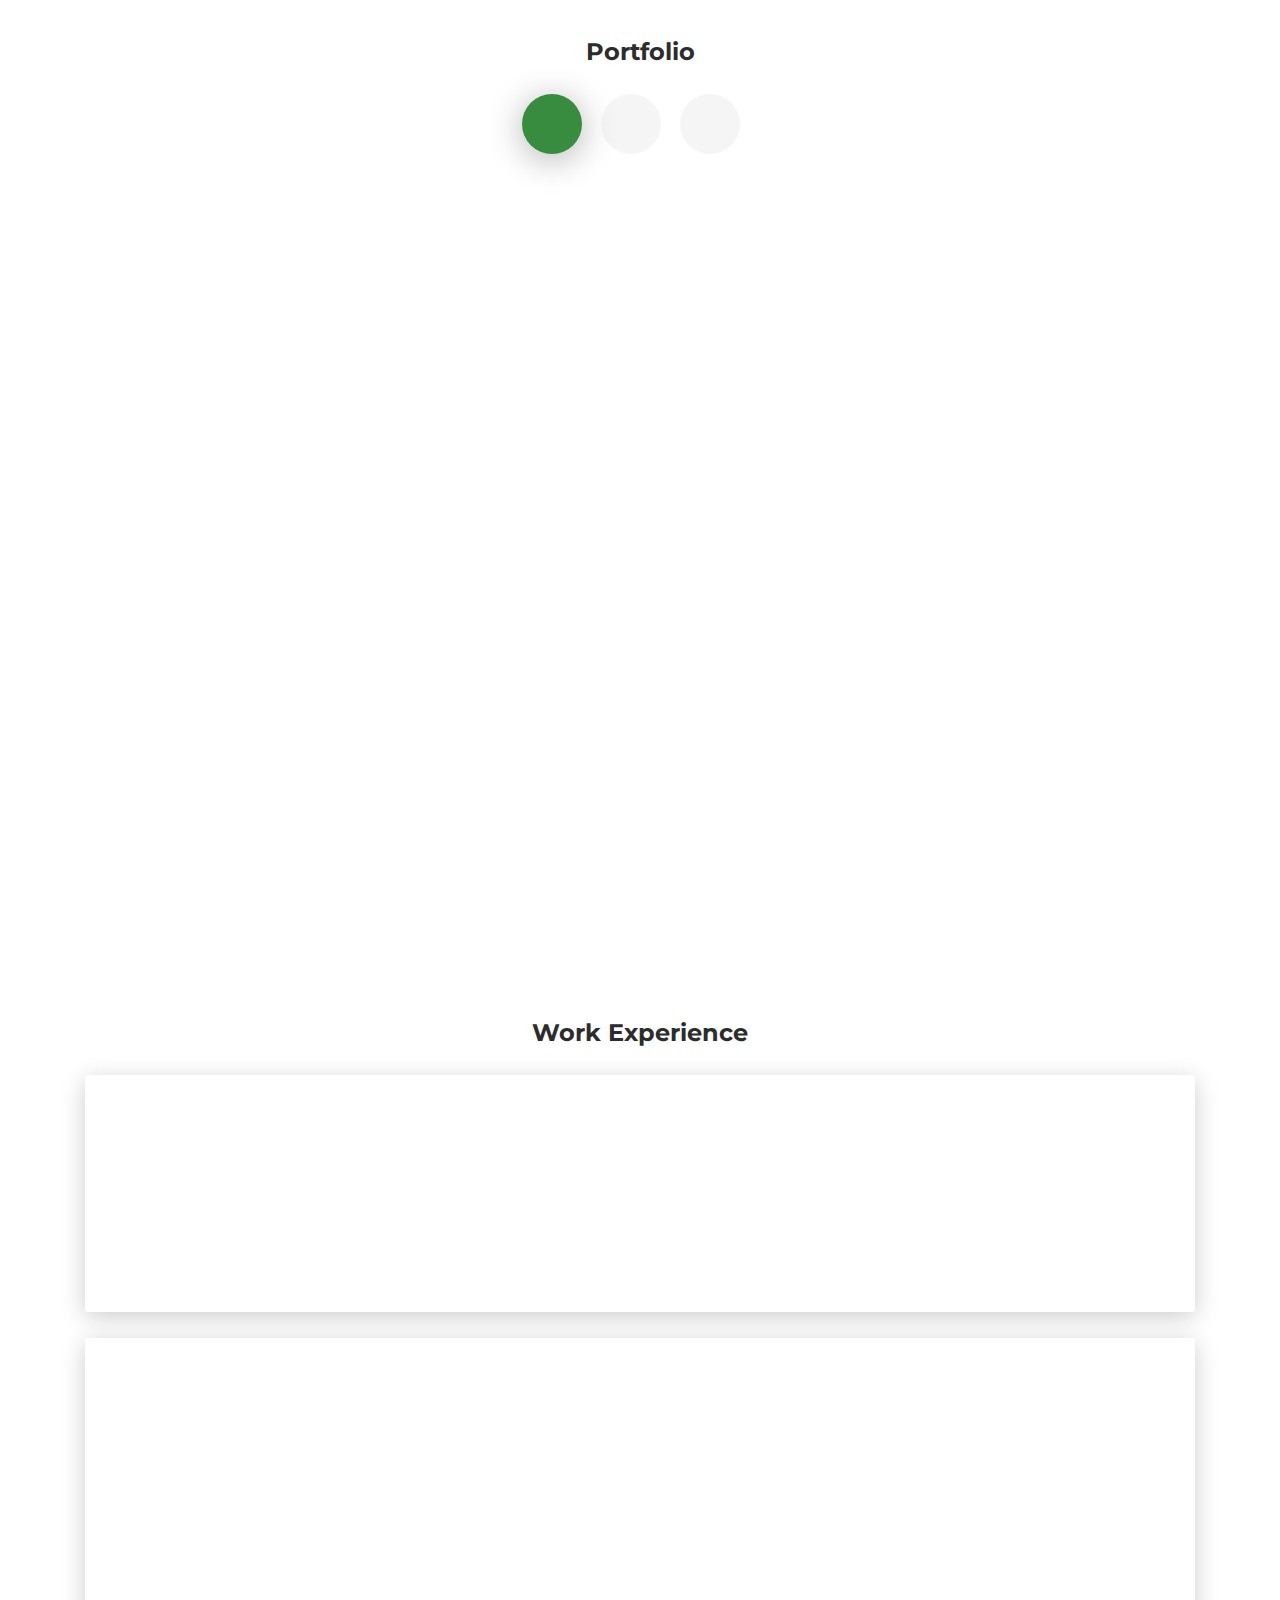
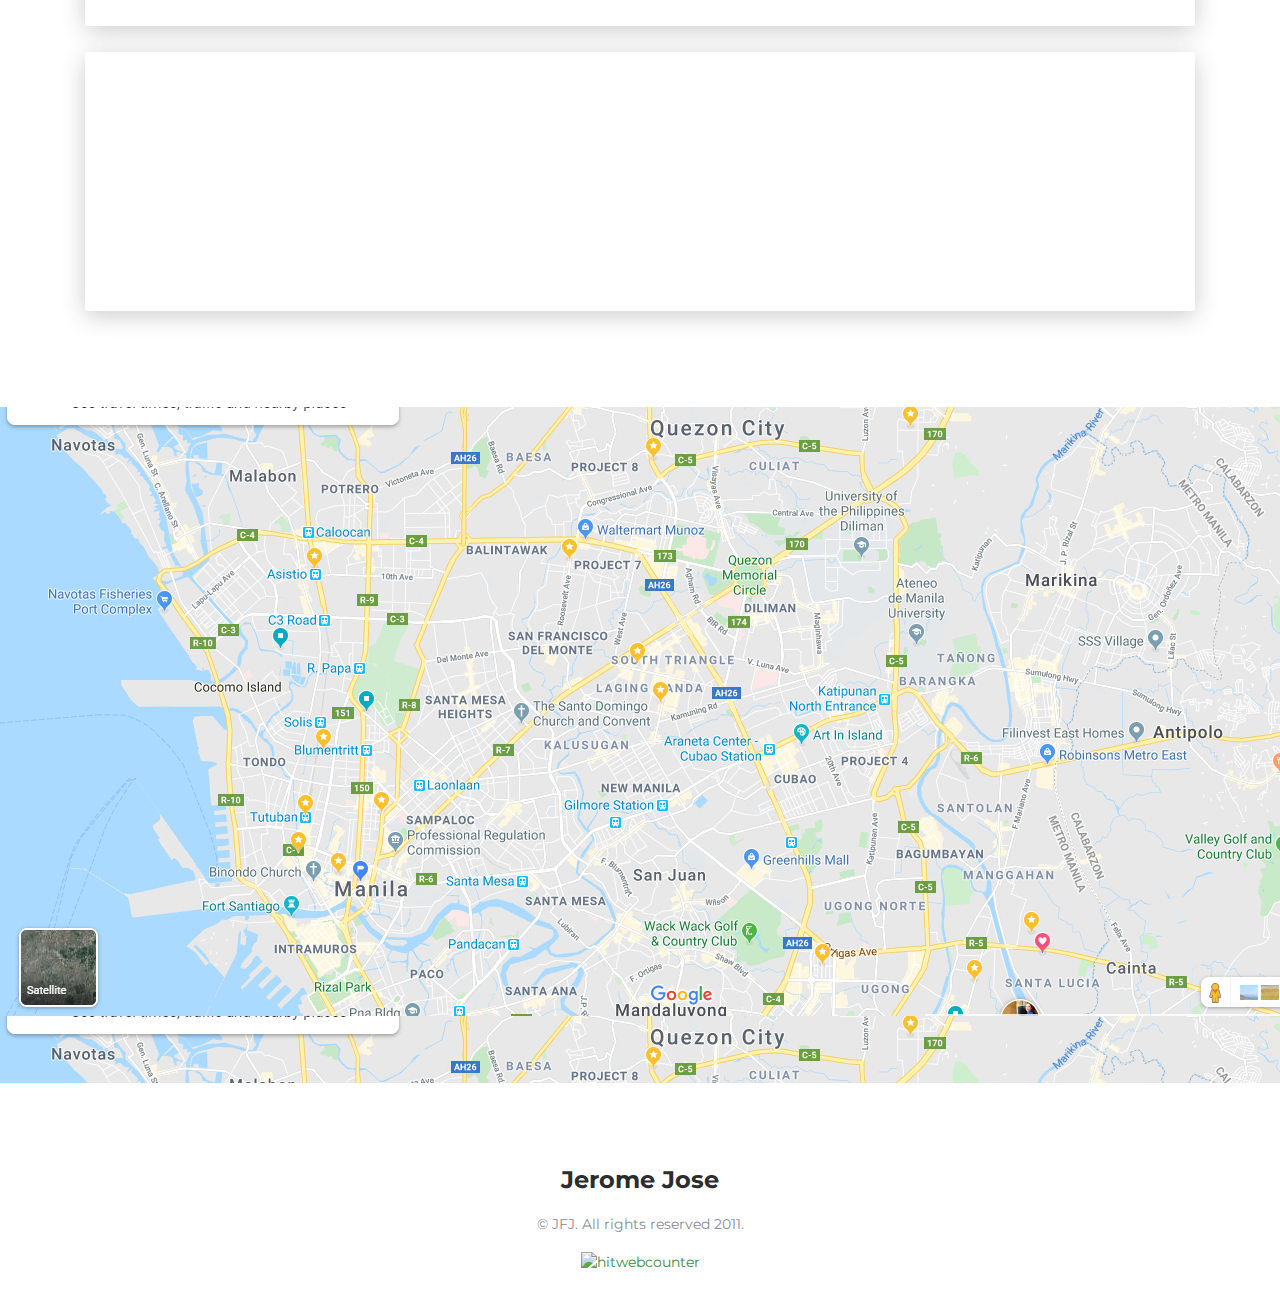
==== commit 43615cc7: "Update index.html" ====
--- a/index.html
+++ b/index.html
@@ -82,10 +82,8 @@
                             <div class="col-lg-6 col-md-12">
                                 <div class="card-body">
                                     <div class="h4 mt-0 title">About</div>
-                                    <p>Hello! I am Jerome Jose. Software Engineer from London. With my 5 years of experience in IT Industry (C#), I’m confident that I can do and share my knowledge with the team even in one man project. I can do coding, testing,
-                                        debugging, data analysis and also server maintenance. In todays time technology is upgrading fast and I am very willing to take 
-                                        this challenge to cope up with this new trends on technology by self study and apply
-                                        it on day to day basis.
+                                    <p>Software Engineer with Over a Decade of Experience in C# Development and Azure Cloud Solutions. Proven Track Record in Delivering High-Performing Web Applications for Various Industries, Backed by Successful Tenures at Leading Companies. Skilled in Agile Methodologies, I Excel in Crafting Scalable Solutions to Address Complex Business Challenges.
+
                                         <a href=" https://drive.google.com/open?id=1RAAY4rOHRxdgoEKy6OrgTDwEokvhhyDF" target="_blank">Learn More</a></p>
                                 </div>
                             </div>
@@ -125,14 +123,14 @@
                         <div class="card-body">
                             <div class="row">
                                 <div class="col-md-6">
-                                    <div class="progress-container progress-primary"><span class="progress-badge">Web Development</span>
+                                    <div class="progress-container progress-primary"><span class="progress-badge">C#</span>
                                         <div class="progress">
                                             <div class="progress-bar progress-bar-primary" data-aos="progress-full" data-aos-offset="10" data-aos-duration="2000" role="progressbar" aria-valuenow="60" aria-valuemin="0" aria-valuemax="100" style="width: 97%;"></div><span class="progress-value"></span>
                                         </div>
                                     </div>
                                 </div>
                                 <div class="col-md-6">
-                                    <div class="progress-container progress-primary"><span class="progress-badge">ASP.Net Core</span>
+                                    <div class="progress-container progress-primary"><span class="progress-badge">Azure Cloud Service</span>
                                         <div class="progress">
                                             <div class="progress-bar progress-bar-primary" data-aos="progress-full" data-aos-offset="10" data-aos-duration="2000" role="progressbar" aria-valuenow="60" aria-valuemin="0" aria-valuemax="100" style="width: 95%;"></div><span class="progress-value"></span>
                                         </div>
@@ -141,14 +139,14 @@
                             </div>
                             <div class="row">
                                 <div class="col-md-6">
-                                    <div class="progress-container progress-primary"><span class="progress-badge">JavaScript</span>
+                                    <div class="progress-container progress-primary"><span class="progress-badge">.Net Core</span>
                                         <div class="progress">
                                             <div class="progress-bar progress-bar-primary" data-aos="progress-full" data-aos-offset="10" data-aos-duration="2000" role="progressbar" aria-valuenow="60" aria-valuemin="0" aria-valuemax="100" style="width: 80%;"></div><span class="progress-value"></span>
                                         </div>
                                     </div>
                                 </div>
                                 <div class="col-md-6">
-                                    <div class="progress-container progress-primary"><span class="progress-badge">ASP.Net MVC</span>
+                                    <div class="progress-container progress-primary"><span class="progress-badge">Testing and Quality Assurance</span>
                                         <div class="progress">
                                             <div class="progress-bar progress-bar-primary" data-aos="progress-full" data-aos-offset="10" data-aos-duration="2000" role="progressbar" aria-valuenow="60" aria-valuemin="0" aria-valuemax="100" style="width: 60%;"></div><span class="progress-value"></span>
                                         </div>
@@ -157,14 +155,14 @@
                             </div>
                             <div class="row">
                                 <div class="col-md-6">
-                                    <div class="progress-container progress-primary"><span class="progress-badge">Bootstrap</span>
+                                    <div class="progress-container progress-primary"><span class="progress-badge">Software Architecture</span>
                                         <div class="progress">
                                             <div class="progress-bar progress-bar-primary" data-aos="progress-full" data-aos-offset="10" data-aos-duration="2000" role="progressbar" aria-valuenow="60" aria-valuemin="0" aria-valuemax="100" style="width: 90%;"></div><span class="progress-value"></span>
                                         </div>
                                     </div>
                                 </div>
                                 <div class="col-md-6">
-                                    <div class="progress-container progress-primary"><span class="progress-badge">C#</span>
+                                    <div class="progress-container progress-primary"><span class="progress-badge">CI/CD Pipeline Process</span>
                                         <div class="progress">
                                             <div class="progress-bar progress-bar-primary" data-aos="progress-full" data-aos-offset="10" data-aos-duration="2000" role="progressbar" aria-valuenow="60" aria-valuemin="0" aria-valuemax="100" style="width: 80%;"></div><span class="progress-value"></span>
                                         </div>
@@ -173,14 +171,14 @@
                             </div>
                             <div class="row">
                                 <div class="col-md-6">
-                                    <div class="progress-container progress-primary"><span class="progress-badge">PHP / Laravel</span>
+                                    <div class="progress-container progress-primary"><span class="progress-badge">Terraform</span>
                                         <div class="progress">
                                             <div class="progress-bar progress-bar-primary" data-aos="progress-full" data-aos-offset="10" data-aos-duration="2000" role="progressbar" aria-valuenow="60" aria-valuemin="0" aria-valuemax="100" style="width: 85%;"></div><span class="progress-value"></span>
                                         </div>
                                     </div>
                                 </div>
                                 <div class="col-md-6">
-                                    <div class="progress-container progress-primary"><span class="progress-badge">MySql/Sql</span>
+                                    <div class="progress-container progress-primary"><span class="progress-badge">Algorithm and Data Structures</span>
                                         <div class="progress">
                                             <div class="progress-bar progress-bar-primary" data-aos="progress-full" data-aos-offset="10" data-aos-duration="2000" role="progressbar" aria-valuenow="60" aria-valuemin="0" aria-valuemax="100" style="width: 85%;"></div><span class="progress-value"></span>
                                         </div>
@@ -189,14 +187,14 @@
                             </div>
                             <div class="row">
                                 <div class="col-md-6">
-                                    <div class="progress-container progress-primary"><span class="progress-badge">ReactJs</span>
+                                    <div class="progress-container progress-primary"><span class="progress-badge">Problem-solving/Debugging</span>
                                         <div class="progress">
                                             <div class="progress-bar progress-bar-primary" data-aos="progress-full" data-aos-offset="10" data-aos-duration="2000" role="progressbar" aria-valuenow="60" aria-valuemin="0" aria-valuemax="100" style="width: 65%;"></div><span class="progress-value"></span>
                                         </div>
                                     </div>
                                 </div>
                                 <div class="col-md-6">
-                                    <div class="progress-container progress-primary"><span class="progress-badge">Azure DevOps</span>
+                                    <div class="progress-container progress-primary"><span class="progress-badge">Cloud Infra- Web Application-API M/KeyVault/FunctionApp</span>
                                         <div class="progress">
                                             <div class="progress-bar progress-bar-primary" data-aos="progress-full" data-aos-offset="10" data-aos-duration="2000" role="progressbar" aria-valuenow="60" aria-valuemin="0" aria-valuemax="100" style="width: 77%;"></div><span class="progress-value"></span>
                                         </div>
@@ -205,16 +203,16 @@
                             </div>
                             <div class="row">
                                 <div class="col-md-6">
-                                    <div class="progress-container progress-primary"><span class="progress-badge">Web API</span>
+                                    <div class="progress-container progress-primary"><span class="progress-badge">Databases</span>
                                         <div class="progress">
                                             <div class="progress-bar progress-bar-primary" data-aos="progress-full" data-aos-offset="10" data-aos-duration="2000" role="progressbar" aria-valuenow="60" aria-valuemin="0" aria-valuemax="100" style="width: 75%;"></div><span class="progress-value"></span>
                                         </div>
                                     </div>
                                 </div>
                                 <div class="col-md-6">
-                                    <div class="progress-container progress-primary"><span class="progress-badge">Agile Scrum</span>
-                                        <div class="progress">
-                                            <div class="progress-bar progress-bar-primary" data-aos="progress-full" data-aos-offset="10" data-aos-duration="2000" role="progressbar" aria-valuenow="60" aria-valuemin="0" aria-valuemax="100" style="width: 85%;"></div><span class="progress-value"></span>
+                                    <div class="progress-container progress-primary"><span class="progress-badge">Dynamics 365 - Model Driven App</span>
+                                        <div class="progress">
+                                            <div class="progress-bar progress-bar-primary" data-aos="progress-full" data-aos-offset="10" data-aos-duration="2000" role="progressbar" aria-valuenow="60" aria-valuemin="0" aria-valuemax="100" style="width: 75%;"></div><span class="progress-value"></span>
                                         </div>
                                     </div>
                                 </div>
@@ -403,12 +401,12 @@
                             <div class="col-md-3 bg-primary" data-aos="fade-right" data-aos-offset="50" data-aos-duration="500">
                                 <div class="card-body cc-experience-header">
                                     <p>Aug 2022 - <i>present</i></p>
-                                    <div class="h5">BuyAGift, Borehamwood, United Kingdom </div>
+                                    <div class="h5">BuyAGift, London, United Kingdom </div>
                                 </div>
                             </div>
                             <div class="col-md-9" data-aos="fade-left" data-aos-offset="50" data-aos-duration="500">
                                 <div class="card-body"> 
-                                    <div class="h5">IT Developer</div>
+                                    <div class="h5">Software Engineer</div>
                                         <p>
                                             <br>o	Analysing application specifications and technology approaches to ensure business requirements are met and are scalable for future product releases.
                                             <br>o   Working with business analysts and management to recommend future application solution with Azure Devops resources. 
@@ -433,14 +431,10 @@
                                 <div class="card-body">
                                     <div class="h5">Software Developer</div>
                                         <p>
-                                            <br>o	Works with scrum team members across the full agile development lifecycle.
-                                            <br>o	Understands the design of HESA systems and codes accordingly. 
-                                            <br>o	Works with team members to organise and plan work in line with the agreed sprint objectives.
-                                            <br>o	Plans, designs, codes, tests, corrects, and documents programs based on requirements,
-                                            specifications, and designs. 
-                                            <br>o	Keeps up to date with technologies and practices through on the job training, interaction with
-                                            co-workers and self-learning.
-                                            
+                                            <br>o	Engage in Agile Scrum development process, utilizing technical expertise in C#, SQL, Azure Cloud Services, etc., to develop suitable solutions.
+                                            <br>o	Challenge established standards, patterns, architectures, and tools, initiating discussions.
+                                            <br>o	Collaborate with colleagues to collect requirements, model use cases or user stories, clarify business specifications, and aid in their comprehension of technical limitations.
+											<br>o	Identify and address application bugs, frequently collaborating with IT and other team members to isolate the issue.                                           
                                         </p>
                                 
                                 </div>
@@ -458,13 +452,14 @@
                             </div>
                             <div class="col-md-9" data-aos="fade-left" data-aos-offset="50" data-aos-duration="500">
                                 <div class="card-body">
-                                    <div class="h5">Software Engineer</div>
-                                    <p>o Designed and developed efficient and maintainable system according to the business objectives and needs of the Hospital based on the specific requirements.
-                                        <br>o Work closely with the Group Head team/ development teams when coming up with the integration test and writing code for new features.
-                                        <br>o Collaborated with team of health care experts to design and develop Hospital Information System including all aspects in each sector of hospital.
-                                        <br>o Development of new website (w/ backend systems), web applications and RESTful APIs.
-                                        <br>o Building on and working with our existing web projects HIS ( Hospital Information System) and reporting for management use.
-                                    </p>
+                                    <div class="h5">C# Engineer</div>
+                                    <p>
+											<br>o	Designed and developed efficient and maintainable systems aligned with hospital objectives.
+											<br>o	 Collaborated with cross-functional teams to integrate new features and conduct integration tests.
+											<br>o	 Contributed to the design and development of Hospital Information System (HIS), covering patient tracking, billing, employee dashboard, and management reports.
+											<br>o	 Proficient in C#, SSRS/RDL, SQL, Angular/Knockout, and TFS for version control.
+											<br>o	 Experience with on-prem server configuration using IIS. 
+								   </p>
                                 </div>
                             </div>
                         </div>
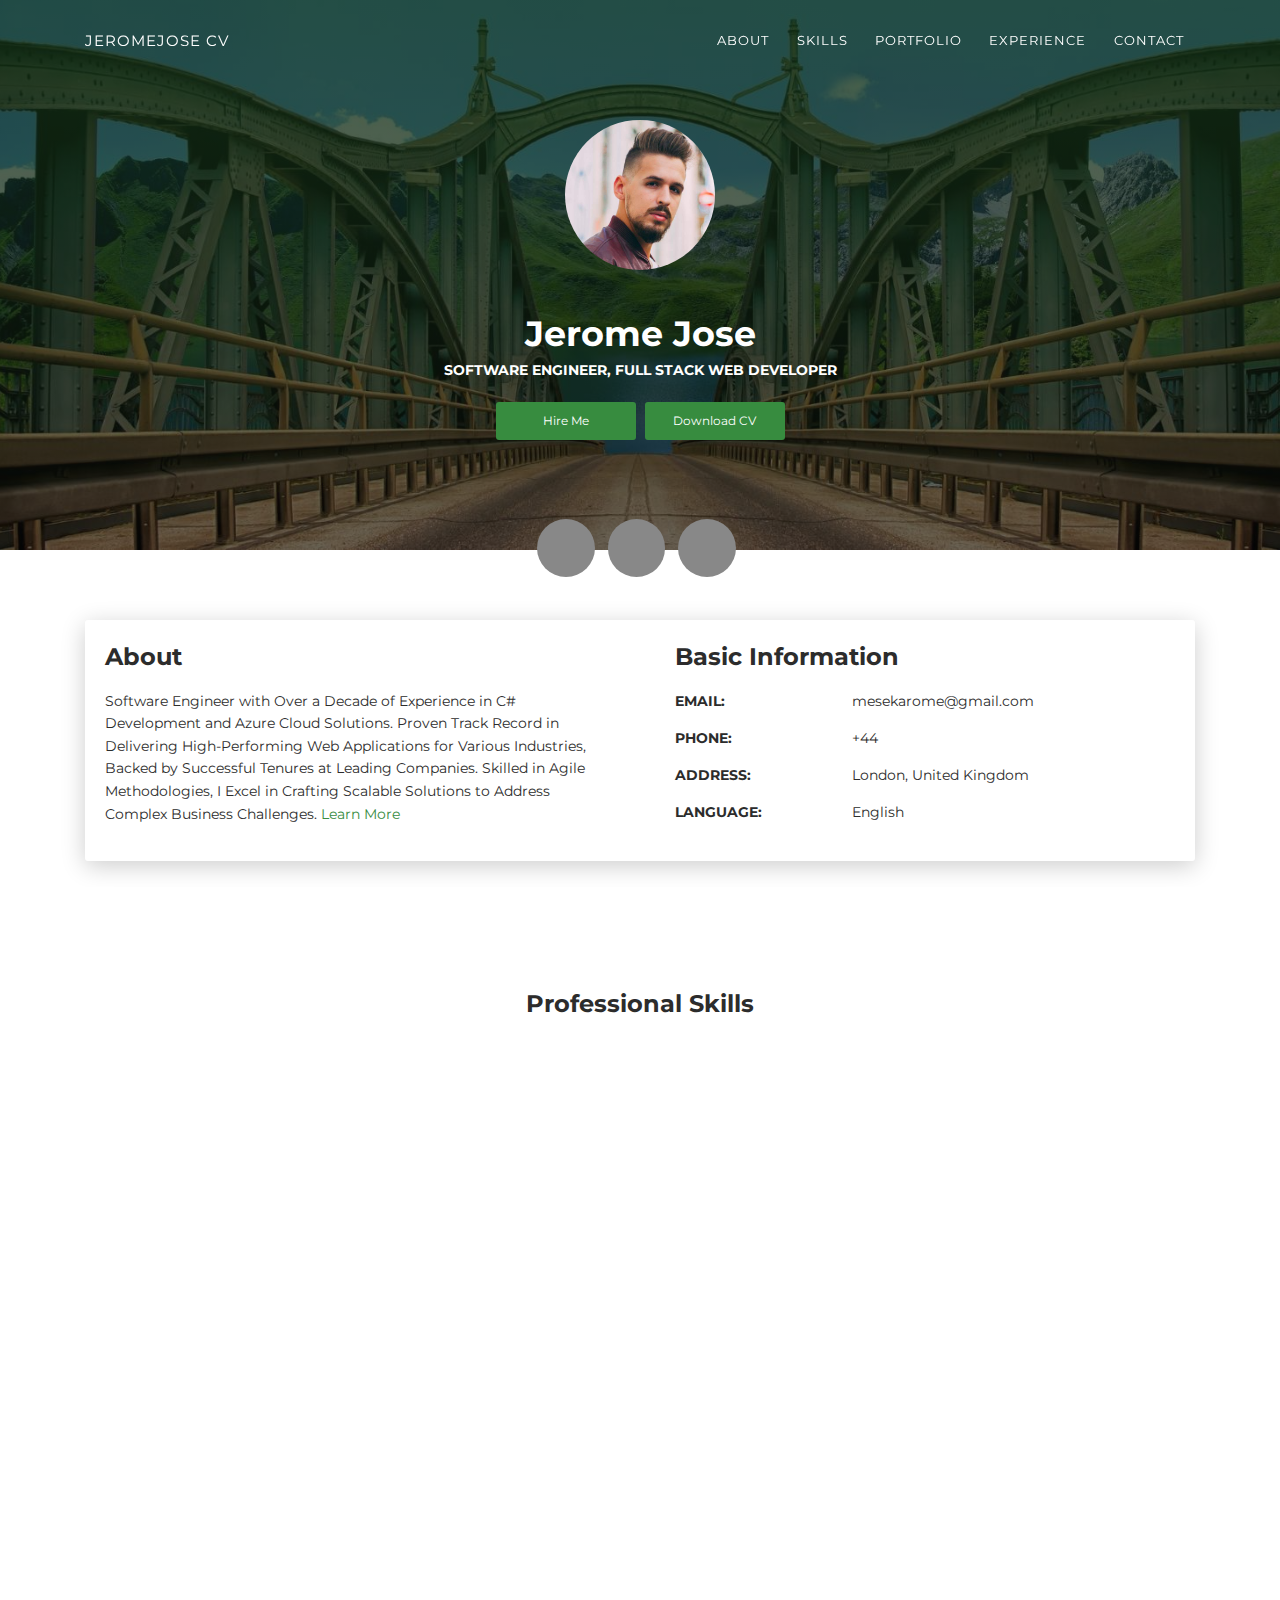
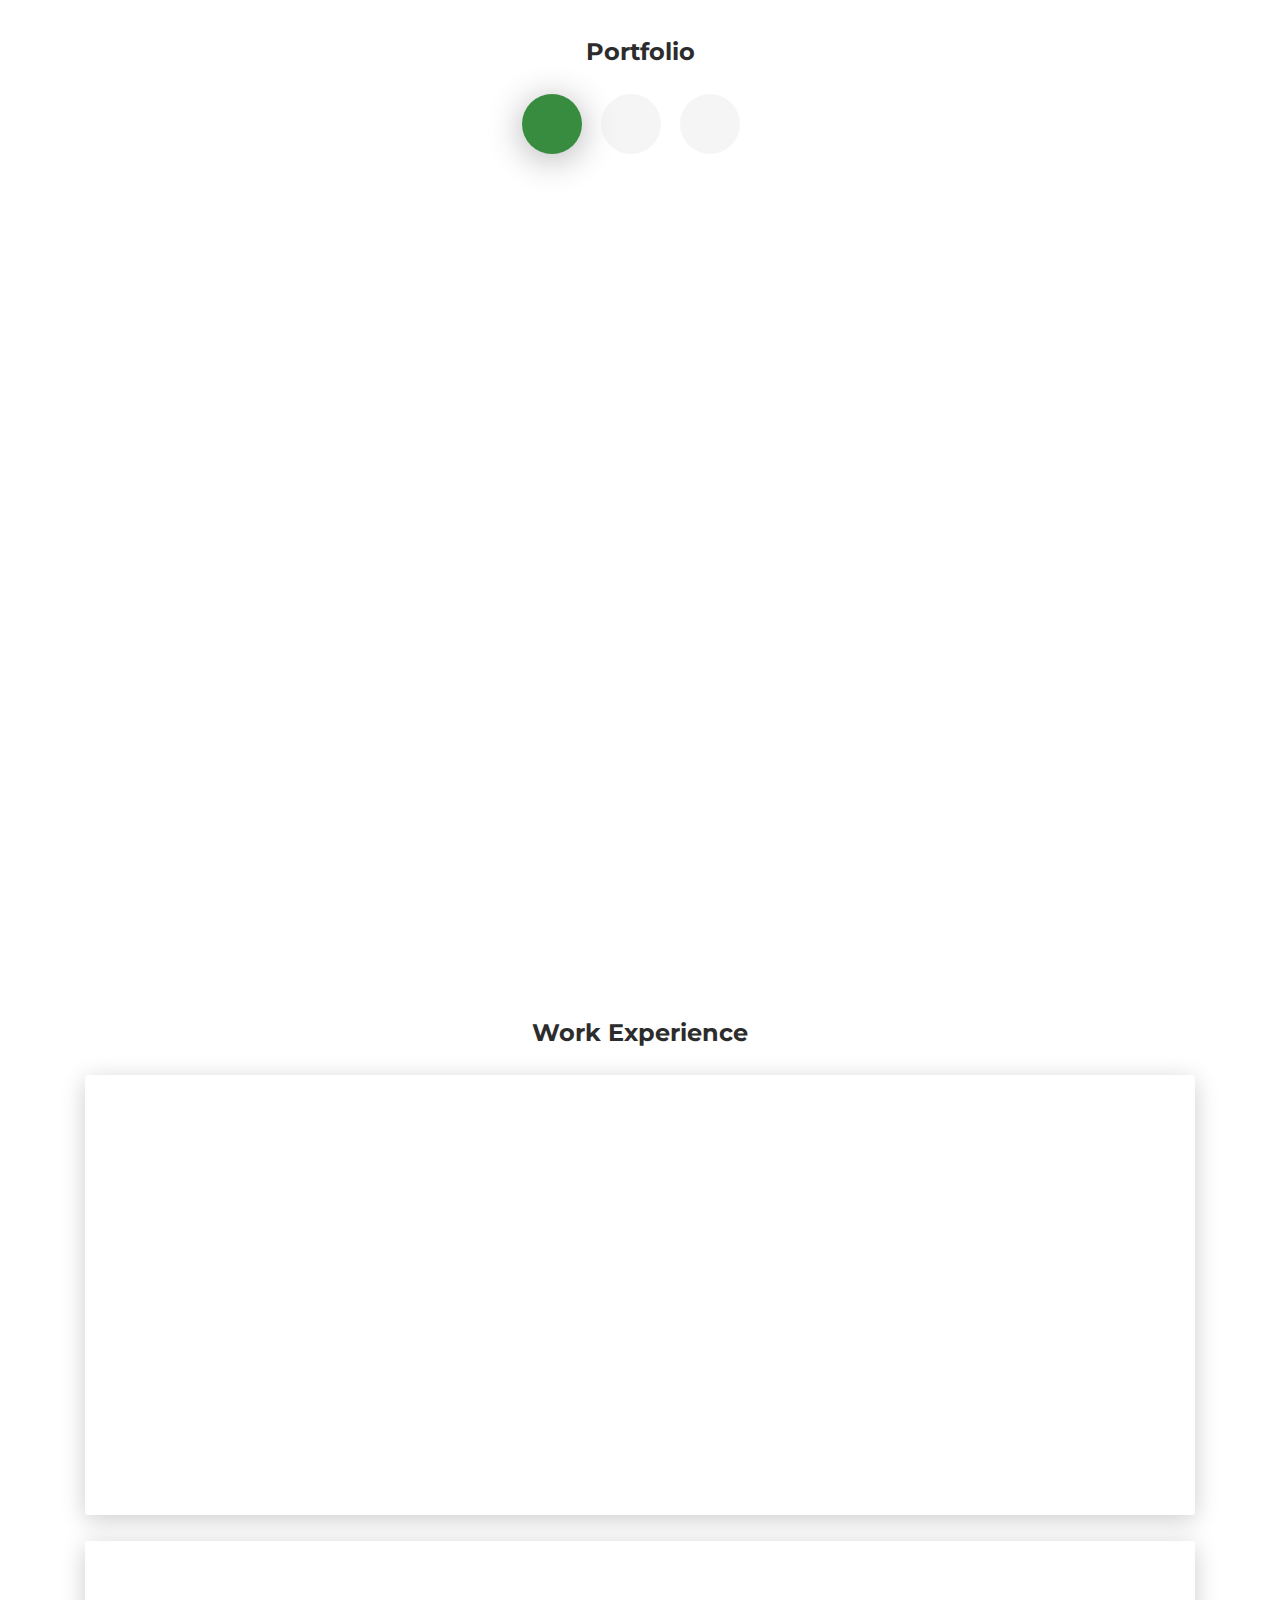
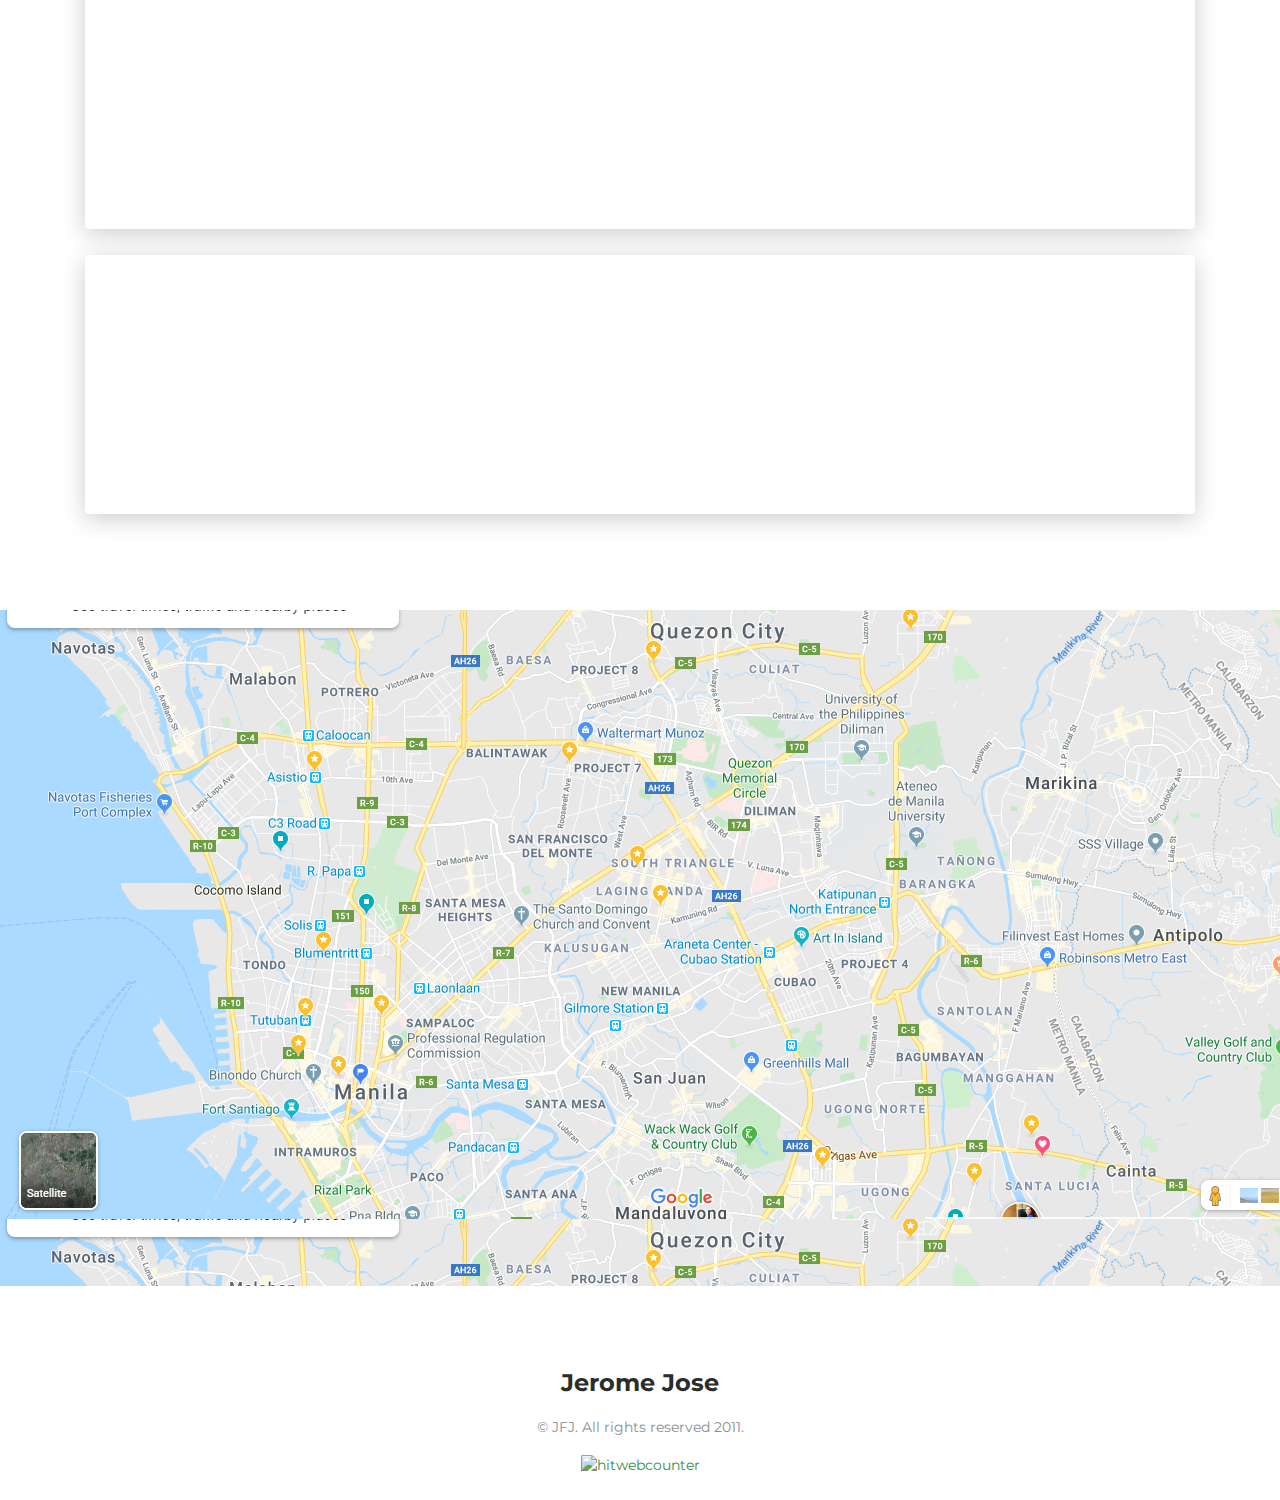
==== commit 7b3d5575: "Update index.html" ====
--- a/index.html
+++ b/index.html
@@ -408,10 +408,11 @@
                                 <div class="card-body"> 
                                     <div class="h5">Software Engineer</div>
                                         <p>
-                                            <br>o	Analysing application specifications and technology approaches to ensure business requirements are met and are scalable for future product releases.
-                                            <br>o   Working with business analysts and management to recommend future application solution with Azure Devops resources. 
-                                            <br>o   Producing conceptual design documents and detailed specifications for large-scale and complex projects.  
-                                            
+										
+											<br>o 	Supported the implementation of Dynamics 365 and Power Platform solutions, including configuration, data migration, testing, and documentation. Worked with asynchronous and event-driven architectures, and maintained logging, monitoring, and alerting stacks.
+											<br>o	Demonstrated a strong understanding of software engineering architecture principles, handling large-scale data migrations, and maintaining system synchronization with relational databases. Provided coaching and mentorship to other engineers, proficient in C# .NET or .NET Framework, with experience in multiple languages and ecosystems.
+											<br>o	Managed CI/CD pipelines from build through deployment to production support and monitoring. Utilized Azure serverless technologies and Terraform, focusing on building robust and performant cloud/serverless applications with an emphasis on user experience and business growth.
+											<br>o	Collaborated effectively within a full-stack, cross-functional team, working closely with specialists across the business. Embraced Agile methodologies (SCRUM/Kanban), communicated with external/third-party providers to gather requirements, and consistently sought to improve existing processes with an awareness of web applications and cloud security.
                                         </p>
                                 
                                 </div>
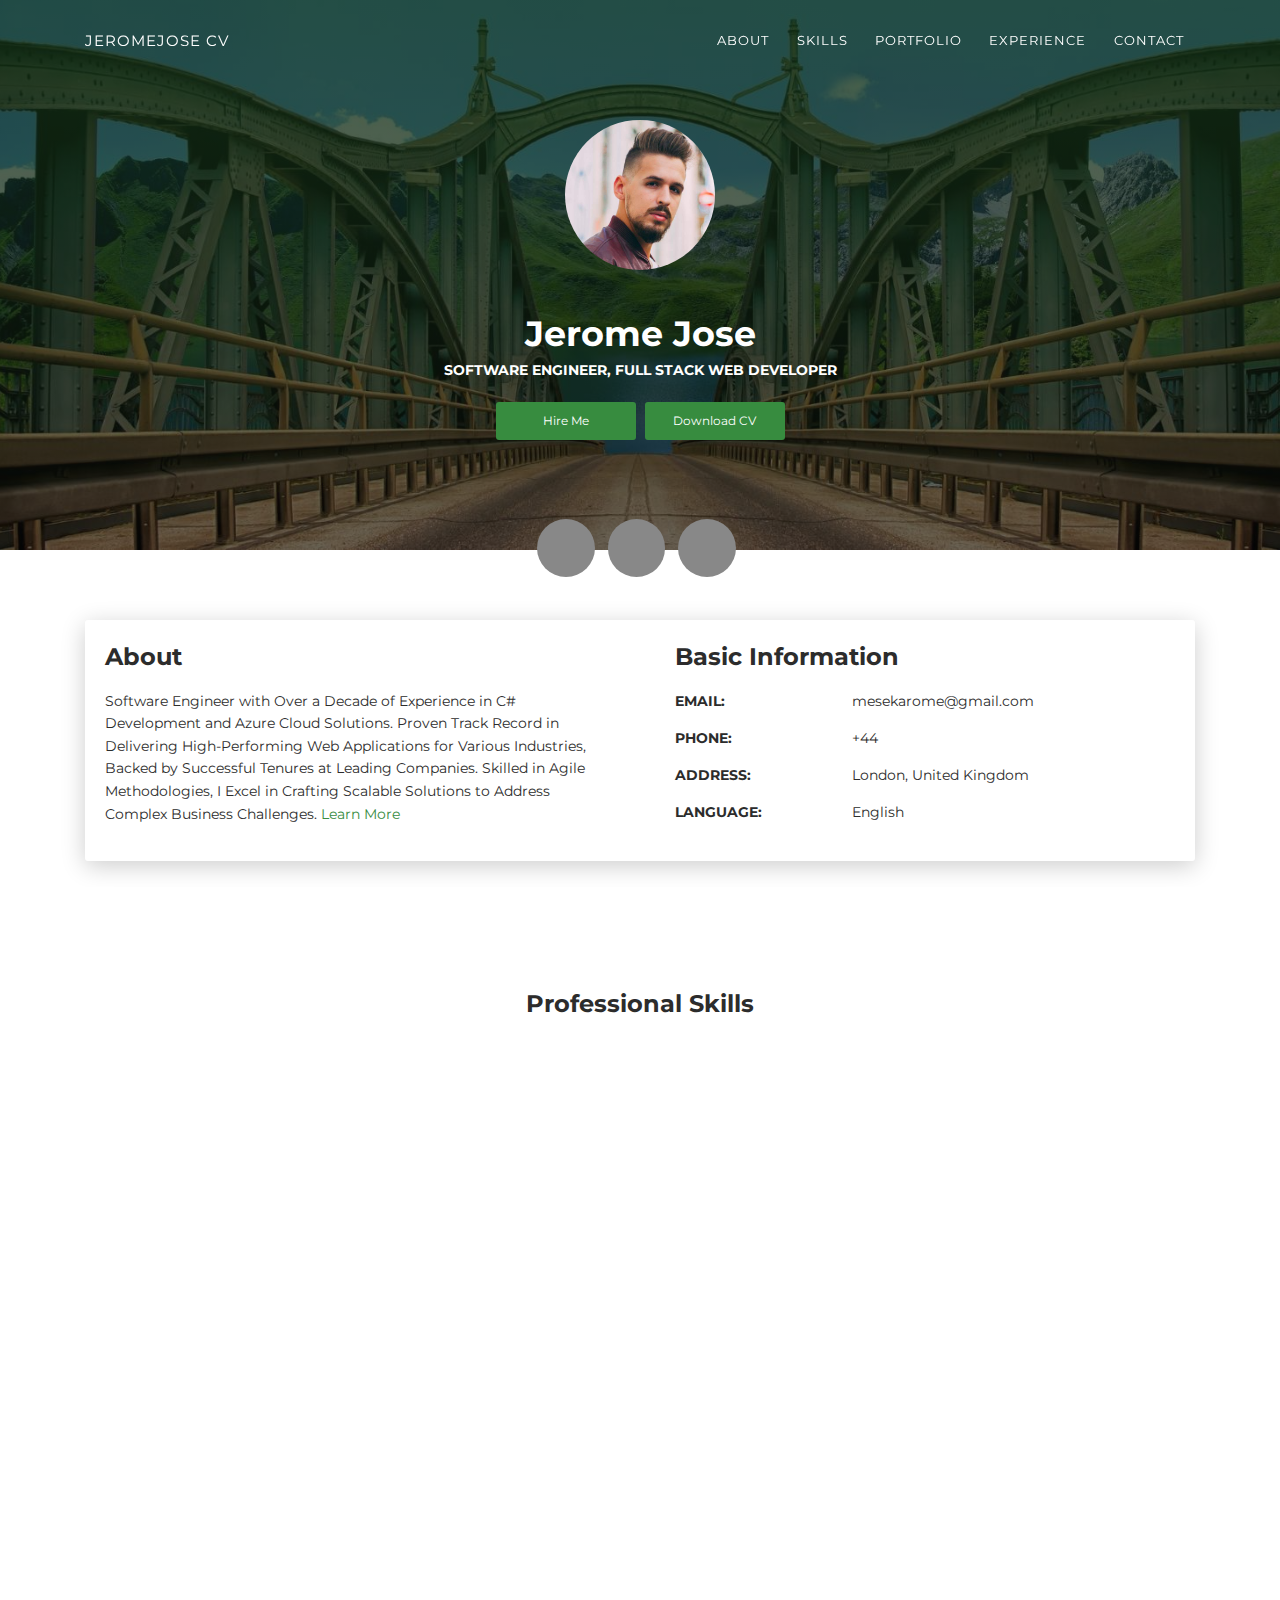
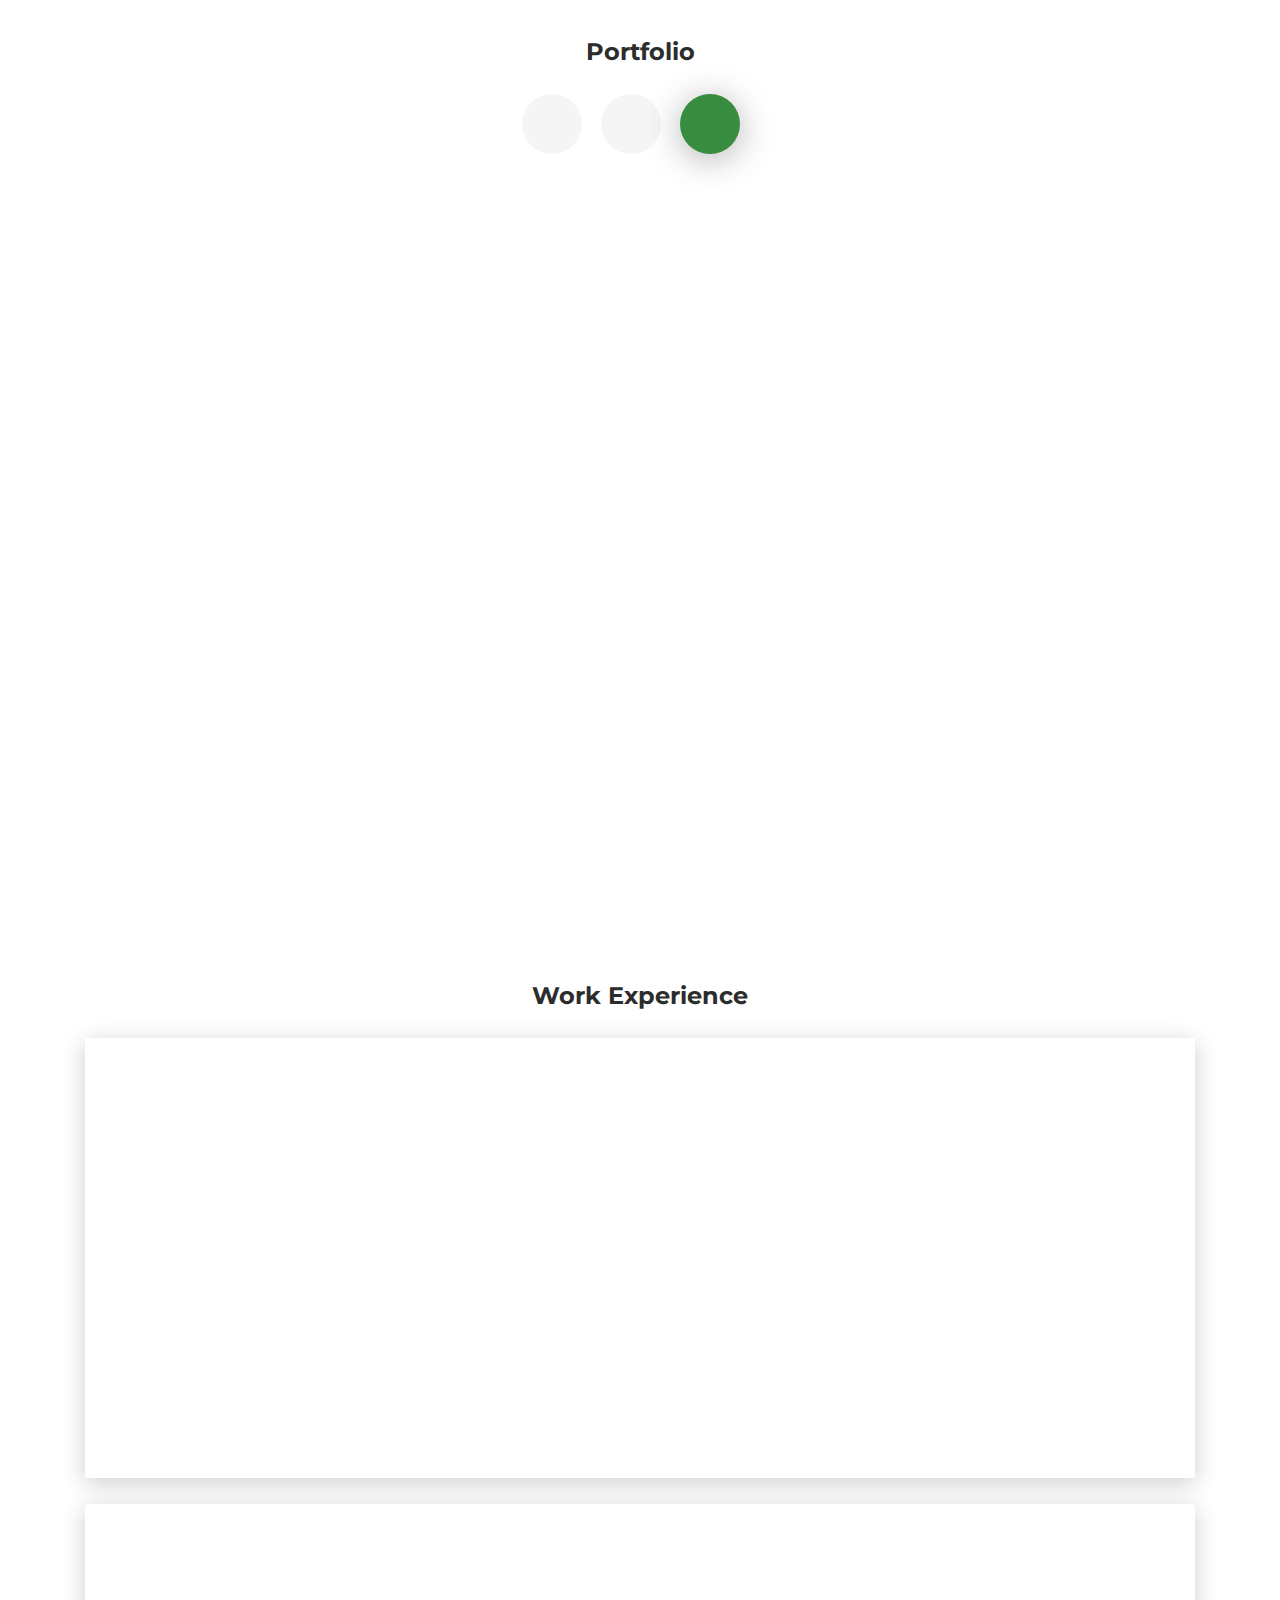
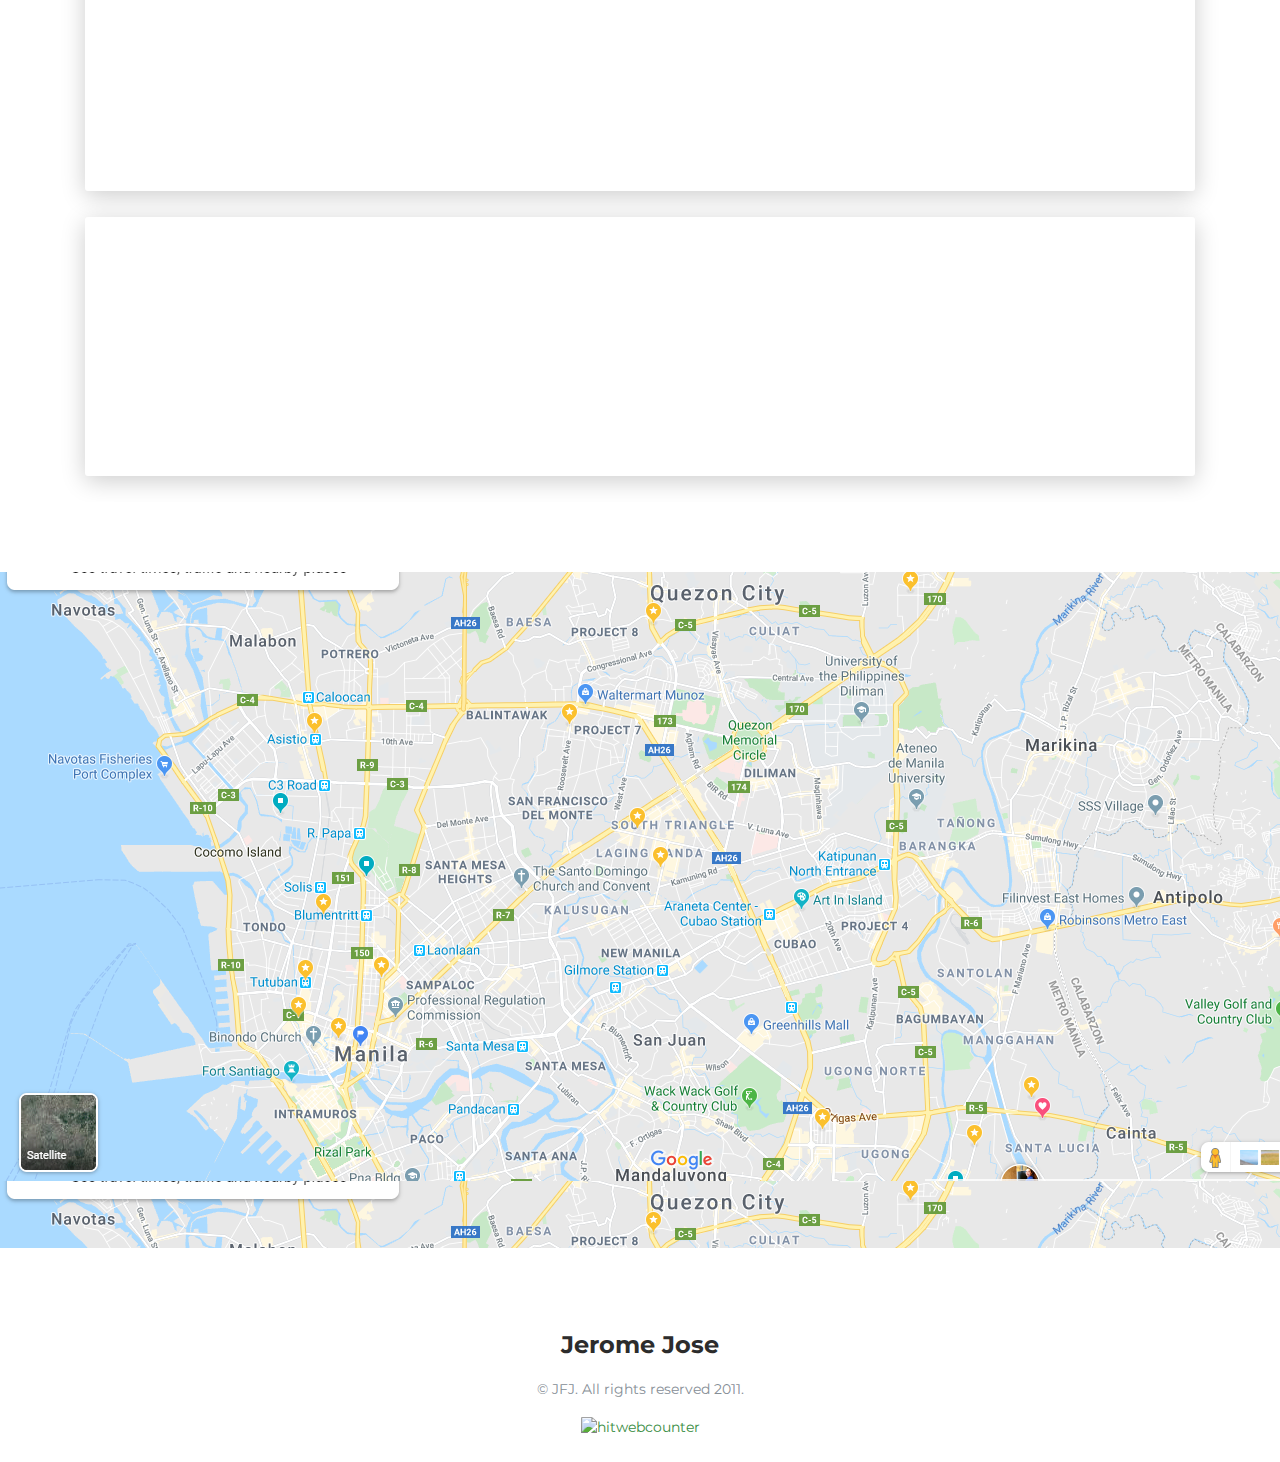
==== commit 1e279286: "Update index.html" ====
--- a/index.html
+++ b/index.html
@@ -118,7 +118,7 @@
             </div>
             <div class="section" id="skill">
                 <div class="container">
-                    <div class="h4 text-center mb-4 title">Professional Skills</div>
+                    <div class="h4 text-center mb-4 title"><i class="fa fa-regular fa-folder-open"></i>Professional Skills</div>
                     <div class="card" data-aos="fade-up" data-aos-anchor-placement="top-bottom">
                         <div class="card-body">
                             <div class="row">
@@ -227,18 +227,20 @@
                 <div class="container">
                     <div class="row">
                         <div class="col-md-6 ml-auto mr-auto">
-                            <div class="h4 text-center mb-4 title">Portfolio</div>
+                            <div class="h4 text-center mb-4 title"><i class="fa fa-regular fa-folder-open"></i>Portfolio</div>
                             <div class="nav-align-center">
                                 <ul class="nav nav-pills nav-pills-primary" role="tablist">
-                                    <li class="nav-item"><a class="nav-link active" data-toggle="tab" href="#web-development" role="tablist"><i class="fa fa-laptop" aria-hidden="true"></i></a></li>
-                                    <li class="nav-item"><a class="nav-link" data-toggle="tab" href="#graphic-design" role="tablist"><i class="fa fa-laptop" aria-hidden="true"></i></a></li>
-                                    <li class="nav-item"><a class="nav-link" data-toggle="tab" href="#Photography" role="tablist"><i class="fa fa-laptop" aria-hidden="true"></i></a></li>
-                                </ul>
+                                    <li class="nav-item"><a class="nav-link" data-toggle="tab" href="#web-development" role="tablist"><i class="fa fa-circle-o-notch fa-spin fa-3x fa-fw" aria-hidden="true"></i></a></li>
+                                    <li class="nav-item"><a class="nav-link" data-toggle="tab" href="#graphic-design" role="tablist"><i class="fa fa-circle-o-notch fa-spin fa-3x fa-fw" aria-hidden="true"></i></a></li>
+                                    <li class="nav-item"><a class="nav-link active" data-toggle="tab" href="#Photography" role="tablist"><i class="fa fa-circle-o-notch fa-spin fa-3x fa-fw" aria-hidden="true"></i></a></li>
+                               
+
+							   </ul>
                             </div>
                         </div>
                     </div>
                     <div class="tab-content gallery mt-5">
-                        <div class="tab-pane active" id="web-development">
+                        <div class="tab-pane" id="web-development" role="tabpanel">
                             <div class="ml-auto mr-auto">
                                 <div class="row">
                                     <div class="col-md-6">
@@ -338,7 +340,7 @@
                                 </div>
                             </div>
                         </div>
-                        <div class="tab-pane" id="Photography" role="tabpanel">
+                        <div class="tab-pane active" id="Photography" >
                             <div class="ml-auto mr-auto">
                                 <div class="row">
                                     <div class="col-md-6">
@@ -354,36 +356,40 @@
                                         </div>
                                         <div class="cc-porfolio-image img-raised" data-aos="fade-up" data-aos-anchor-placement="top-bottom">
                                             <a href="#Photography">
-                                                <figure class="cc-effect"><img src="images/azure2.JPG" alt="Image" />
-                                                    <figcaption>
-                                                        <div class="h4">DevOps</div>
+                                                <figure class="cc-effect"><img src="images/appservice.png" alt="Image" />
+                                                    <figcaption>
+                                                        <div class="h4">Web App Resources</div>
                                                         <p>Resources</p>
                                                     </figcaption>
                                                 </figure>
                                             </a>
                                         </div>
                                     </div>
-                                    <div class="col-md-6">
+									
+									   <div class="col-md-6">
                                         <div class="cc-porfolio-image img-raised" data-aos="fade-up" data-aos-anchor-placement="top-bottom">
                                             <a href="#Photography">
-                                                <figure class="cc-effect"><img src="images/azure3.JPG" alt="Image" />
-                                                        <div class="h4">DevOps</div>
-                                                        <p>Pipelines</p>
-                                                    </figcaption>
-                                                </figure>
-                                            </a>
-                                        </div>
-                                        <!-- <div class="cc-porfolio-image img-raised" data-aos="fade-up" data-aos-anchor-placement="top-bottom">
+                                                <figure class="cc-effect"><img src="images/adf.png" alt="Image" />
+                                                    <figcaption>
+                                                        <div class="h4">Azure Data Factory</div>
+                                                        <p>Azure Portal</p>
+                                                    </figcaption>
+                                                </figure>
+                                            </a>
+                                        </div>
+                                        <div class="cc-porfolio-image img-raised" data-aos="fade-up" data-aos-anchor-placement="top-bottom">
                                             <a href="#Photography">
-                                                <figure class="cc-effect"><img src="images/photography-4.jpg" alt="Image" />
-                                                    <figcaption>
-                                                        <div class="h4">DevOps</div>
-                                                        <p>Pipelines</p>
-                                                    </figcaption>
-                                                </figure>
-                                            </a>
-                                        </div> -->
-                                    </div>
+                                                <figure class="cc-effect"><img src="images/logicapp.png" alt="Image" />
+                                                    <figcaption>
+                                                        <div class="h4">Logic Apps</div>
+                                                        <p>Resources</p>
+                                                    </figcaption>
+                                                </figure>
+                                            </a>
+                                        </div>
+                                    </div>
+									
+                                  
                                 </div>
                             </div>
                         </div>
@@ -392,7 +398,7 @@
             </div>
             <div class="section" id="experience">
                 <div class="container cc-experience">
-                    <div class="h4 text-center mb-4 title">Work Experience</div>
+                    <div class="h4 text-center mb-4 title"><i class="fa fa-duotone fa-briefcase"></i> Work Experience</div>
 
                     
 
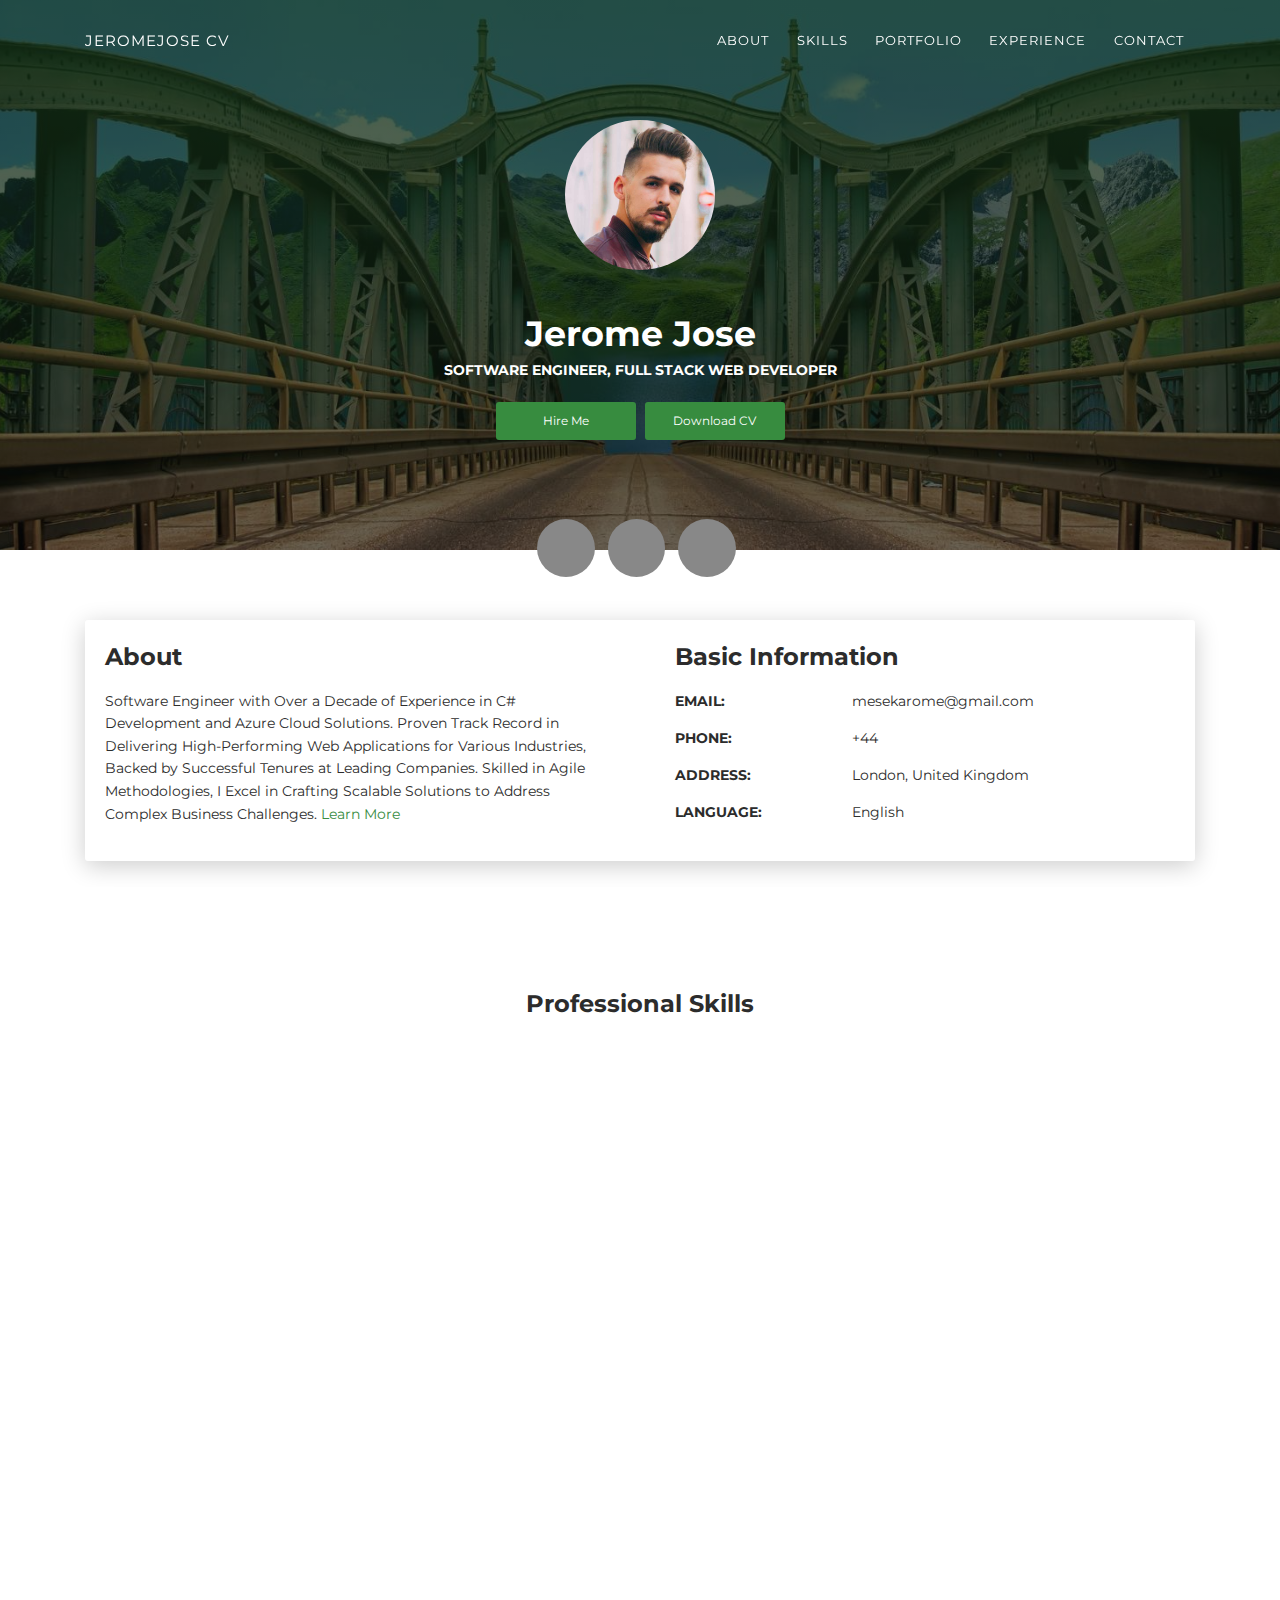
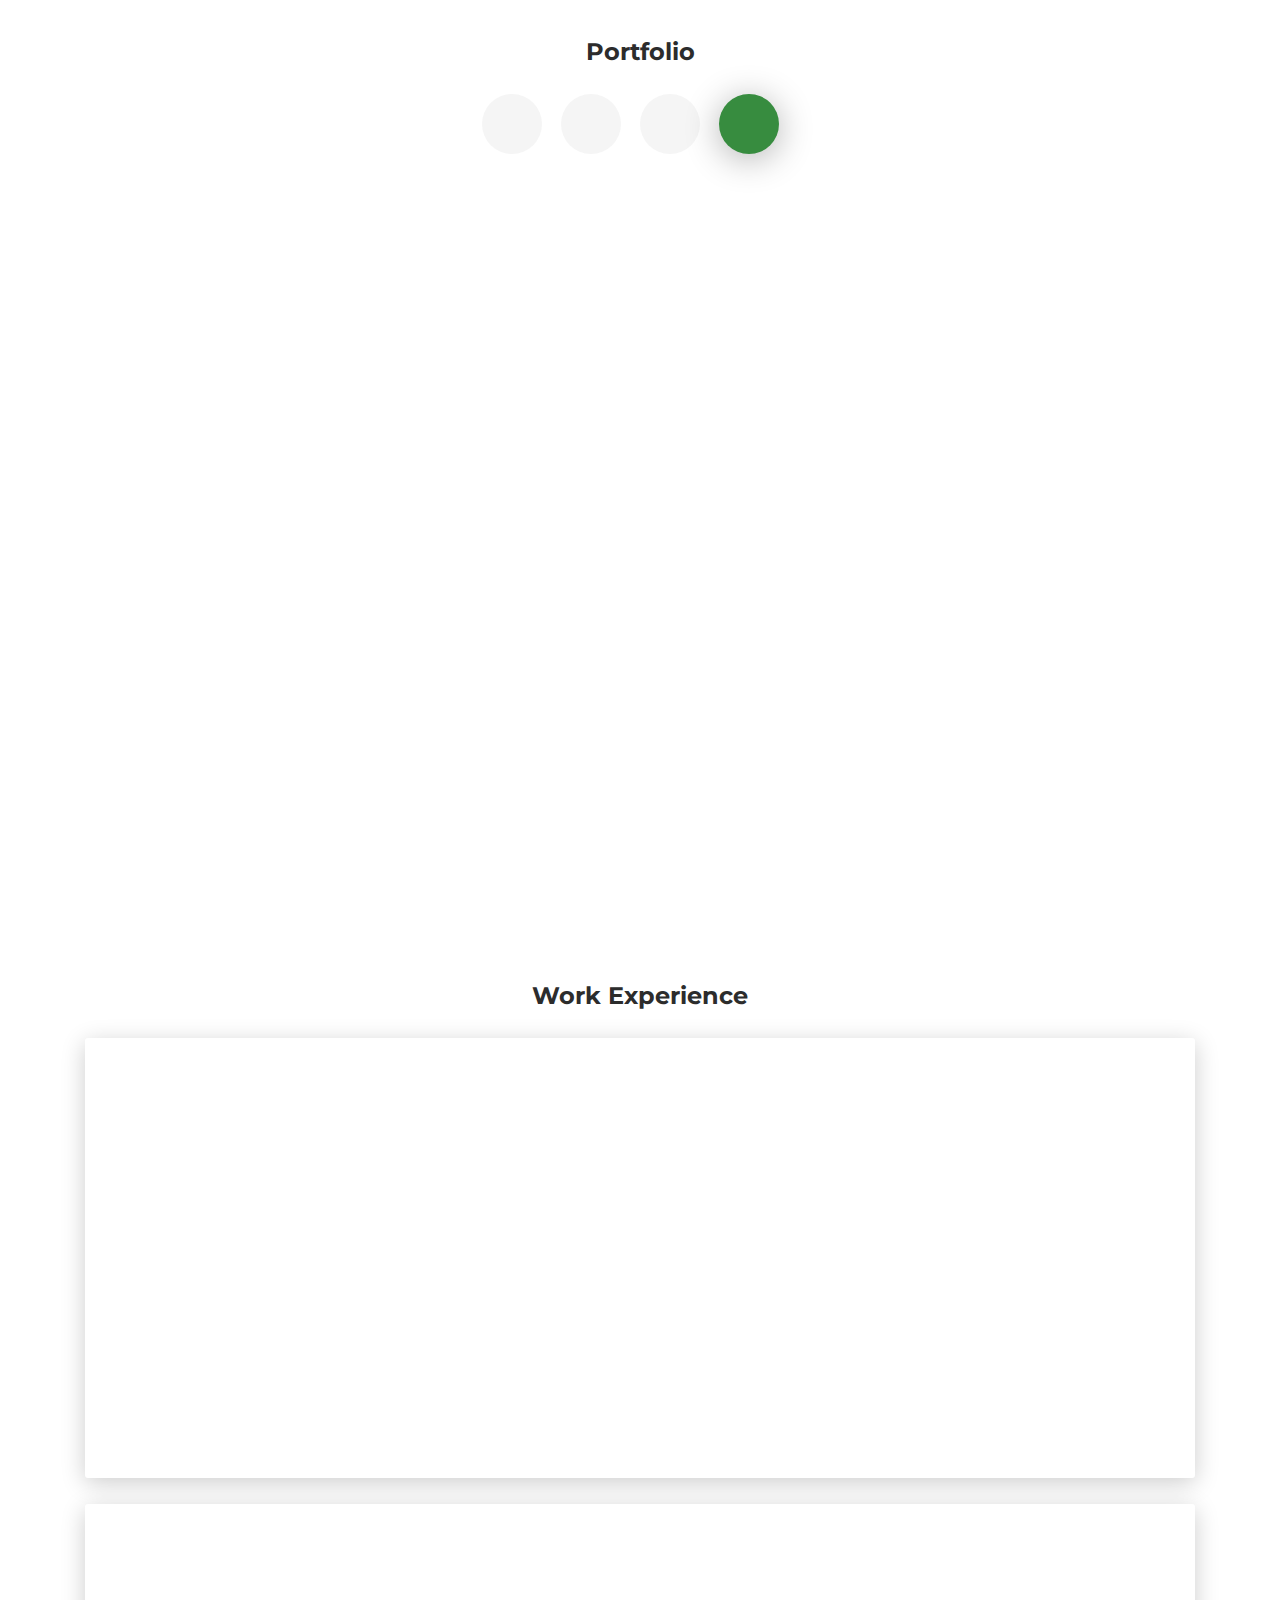
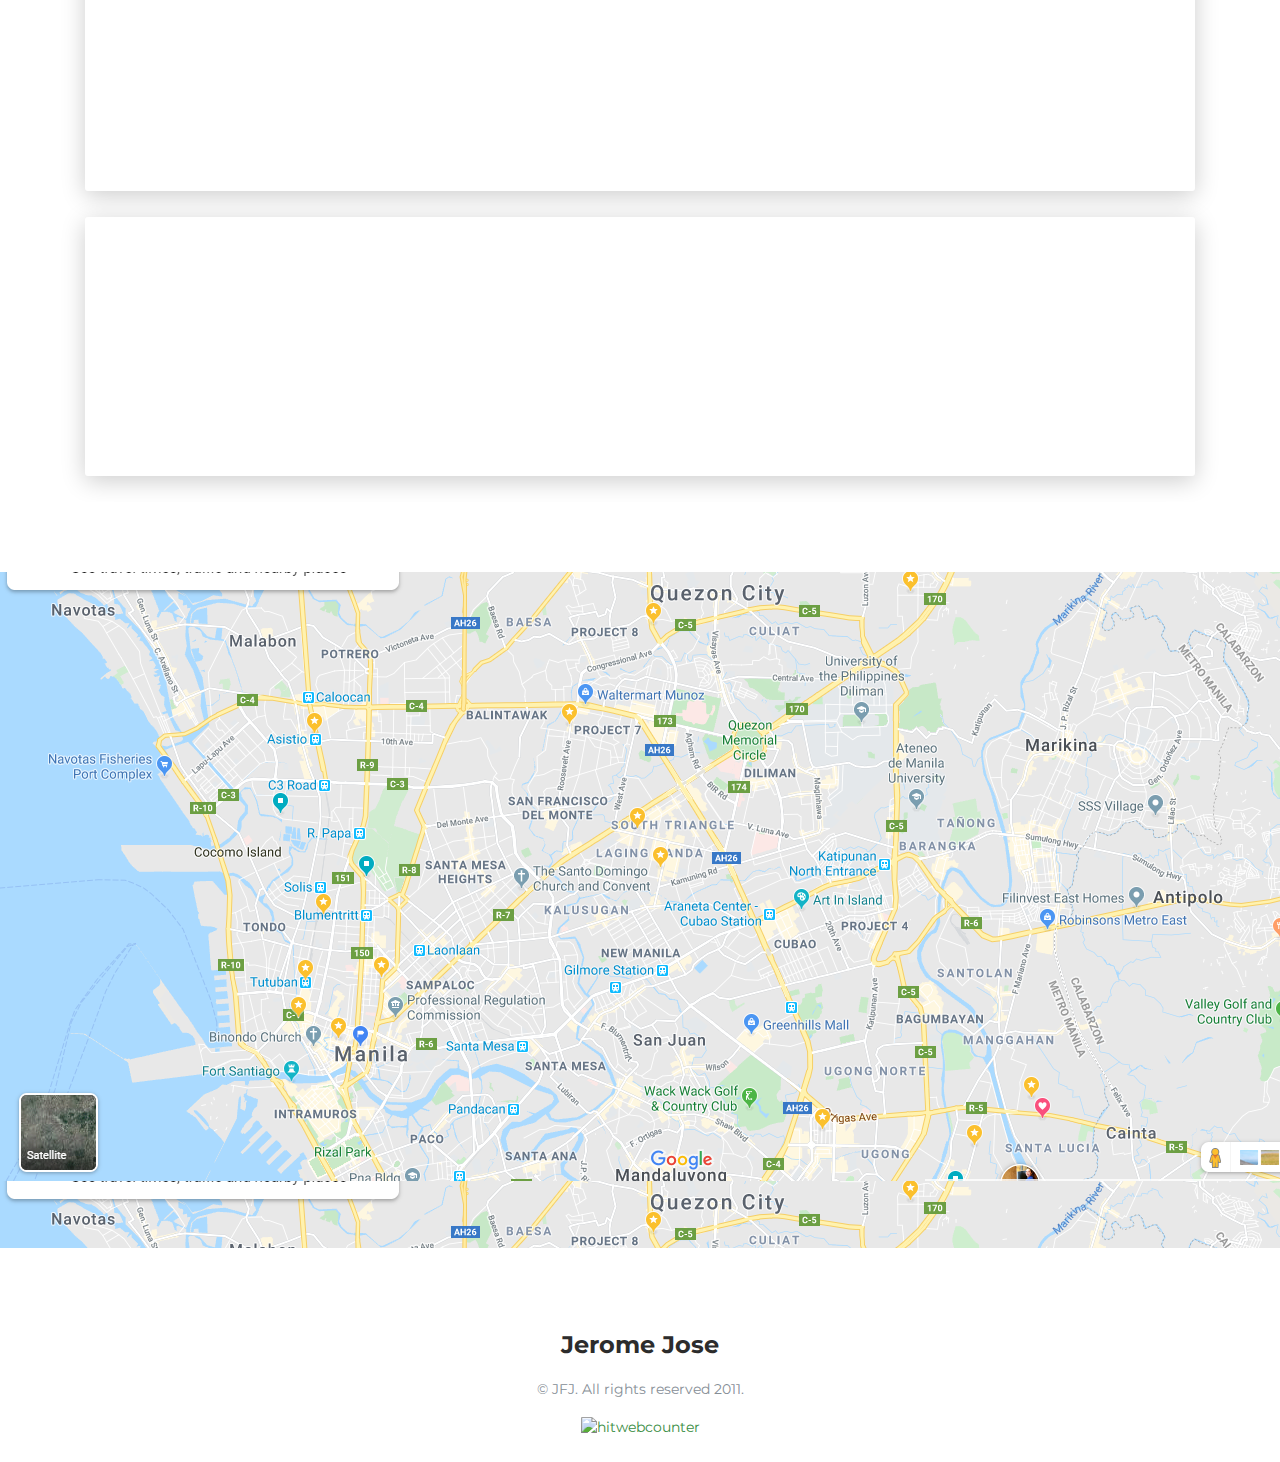
==== commit f50cdc10: "Update index.html" ====
--- a/index.html
+++ b/index.html
@@ -232,7 +232,9 @@
                                 <ul class="nav nav-pills nav-pills-primary" role="tablist">
                                     <li class="nav-item"><a class="nav-link" data-toggle="tab" href="#web-development" role="tablist"><i class="fa fa-circle-o-notch fa-spin fa-3x fa-fw" aria-hidden="true"></i></a></li>
                                     <li class="nav-item"><a class="nav-link" data-toggle="tab" href="#graphic-design" role="tablist"><i class="fa fa-circle-o-notch fa-spin fa-3x fa-fw" aria-hidden="true"></i></a></li>
-                                    <li class="nav-item"><a class="nav-link active" data-toggle="tab" href="#Photography" role="tablist"><i class="fa fa-circle-o-notch fa-spin fa-3x fa-fw" aria-hidden="true"></i></a></li>
+                                    <li class="nav-item"><a class="nav-link" data-toggle="tab" href="#power-apps" role="tablist"><i class="fa fa-circle-o-notch fa-spin fa-3x fa-fw" aria-hidden="true"></i></a></li>
+                                   
+								   <li class="nav-item"><a class="nav-link active" data-toggle="tab" href="#Photography" role="tablist"><i class="fa fa-circle-o-notch fa-spin fa-3x fa-fw" aria-hidden="true"></i></a></li>
                                
 
 							   </ul>
@@ -340,6 +342,57 @@
                                 </div>
                             </div>
                         </div>
+						<div class="tab-pane" id="power-apps" role="tabpanel">
+                            <div class="ml-auto mr-auto">
+                                <div class="row">
+                                     <div class="col-md-6">
+                                        <div class="cc-porfolio-image img-raised" data-aos="fade-up" data-aos-anchor-placement="top-bottom">
+                                            <a href="#Photography">
+                                                <figure class="cc-effect"><img src="images/powerappprt.png" alt="Image" />
+                                                    <figcaption>
+                                                        <div class="h4">Power Apps</div>
+                                                        <p>Dynamics 365</p>
+                                                    </figcaption>
+                                                </figure>
+                                            </a>
+                                        </div>
+                                        <!-- <div class="cc-porfolio-image img-raised" data-aos="fade-up" data-aos-anchor-placement="top-bottom"> -->
+                                            <!-- <a href="#Photography"> -->
+                                                <!-- <figure class="cc-effect"><img src="images/powerappform.png" alt="Image" /> -->
+                                                    <!-- <figcaption> -->
+                                                        <!-- <div class="h4">Logic Apps</div> -->
+                                                        <!-- <p>Resources</p> -->
+                                                    <!-- </figcaption> -->
+                                                <!-- </figure> -->
+                                            <!-- </a> -->
+                                        <!-- </div> -->
+                                    </div>
+									  <div class="col-md-6">
+                                        <!-- <div class="cc-porfolio-image img-raised" data-aos="fade-up" data-aos-anchor-placement="top-bottom"> -->
+                                            <!-- <a href="#Photography"> -->
+                                                <!-- <figure class="cc-effect"><img src="images/powerappprt.png" alt="Image" /> -->
+                                                    <!-- <figcaption> -->
+                                                        <!-- <div class="h4">Azure Data Factory</div> -->
+                                                        <!-- <p>Azure Portal</p> -->
+                                                    <!-- </figcaption> -->
+                                                <!-- </figure> -->
+                                            <!-- </a> -->
+                                        <!-- </div> -->
+                                        <div class="cc-porfolio-image img-raised" data-aos="fade-up" data-aos-anchor-placement="top-bottom">
+                                            <a href="#Photography">
+                                                <figure class="cc-effect"><img src="images/powerappform.png" alt="Image" />
+                                                    <figcaption>
+                                                        <div class="h4">Power Apps</div>
+                                                        <p>Dynamics 365</p>
+                                                    </figcaption>
+                                                </figure>
+                                            </a>
+                                        </div>
+                                    </div>
+                                </div>
+                            </div>
+                        </div>
+						
                         <div class="tab-pane active" id="Photography" >
                             <div class="ml-auto mr-auto">
                                 <div class="row">
@@ -388,6 +441,9 @@
                                             </a>
                                         </div>
                                     </div>
+									
+									
+									
 									
                                   
                                 </div>
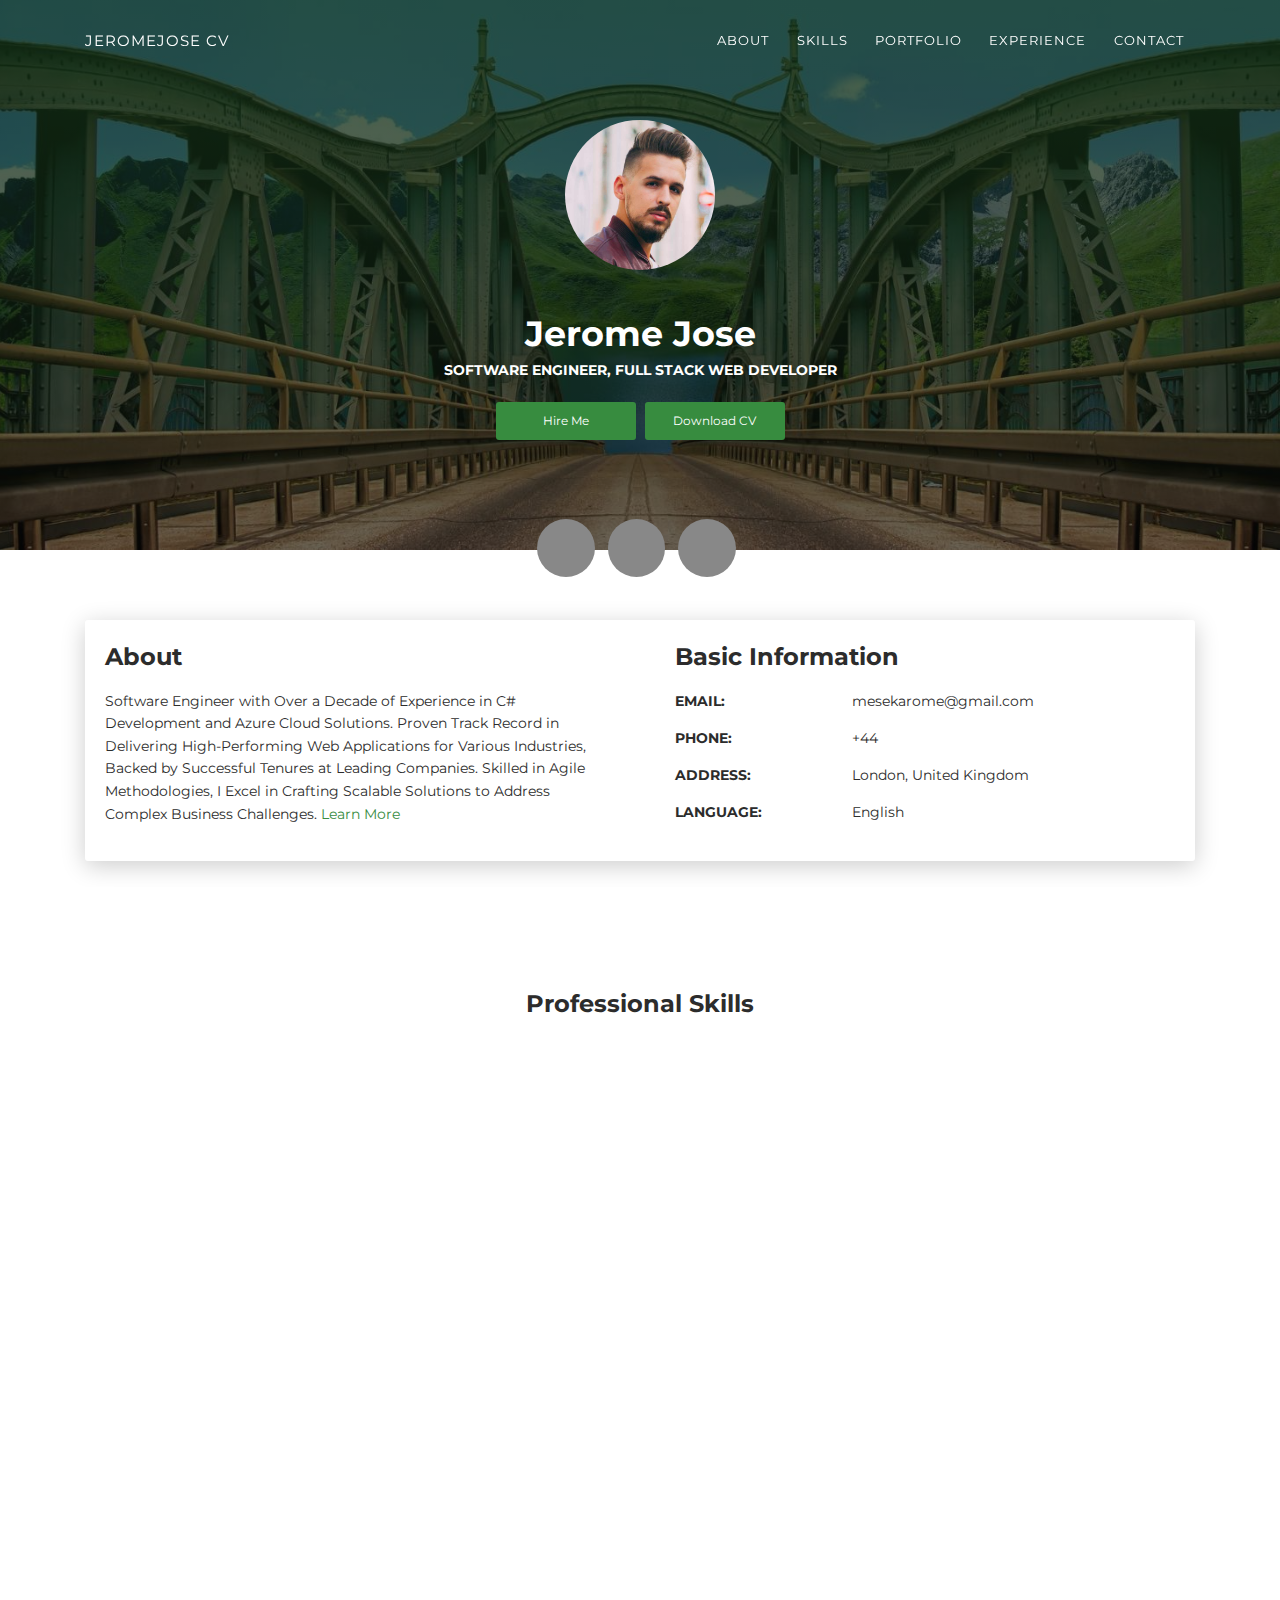
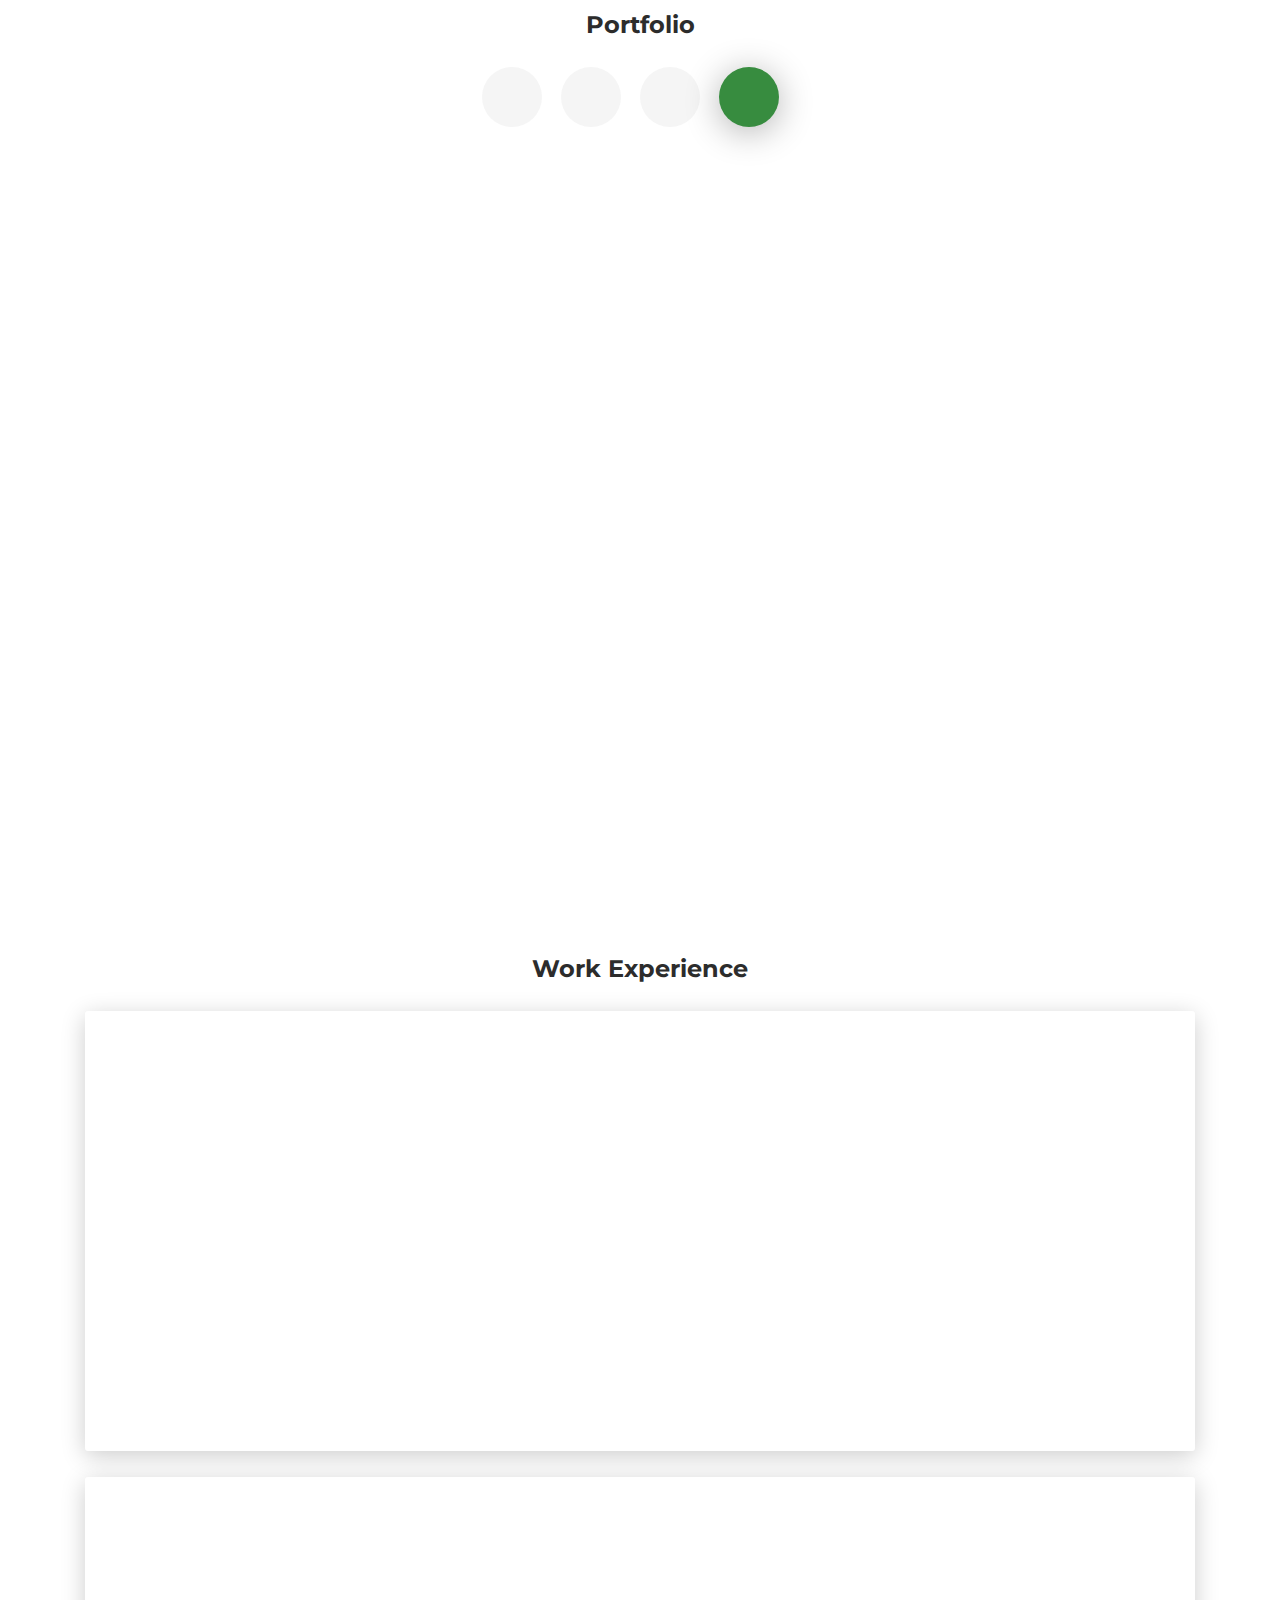
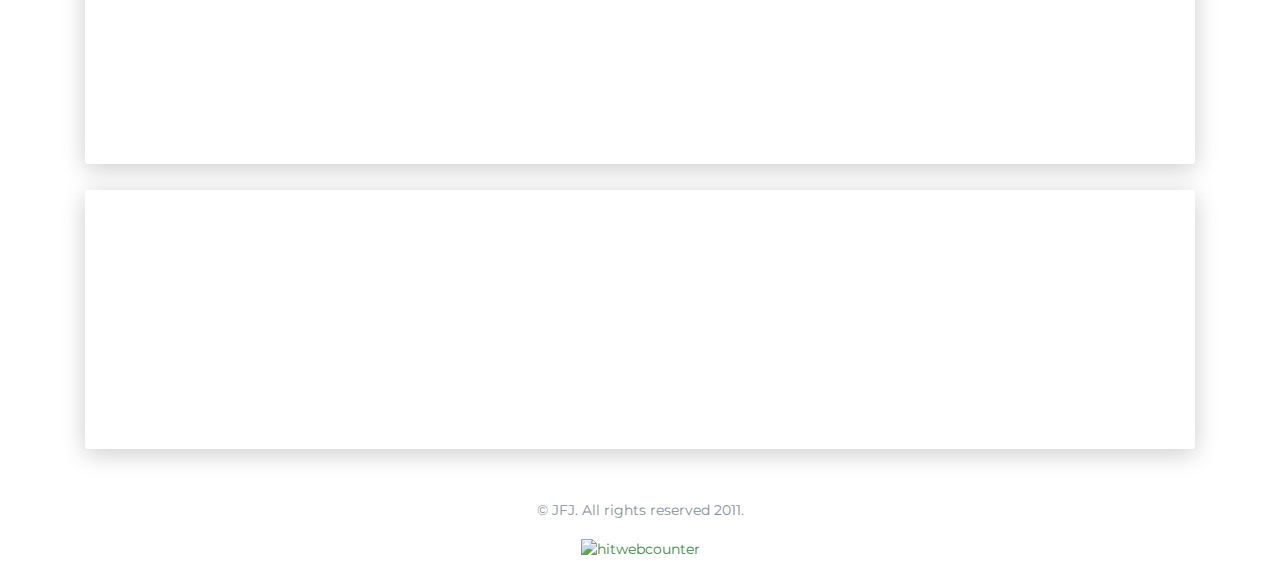
==== commit 5255044e: "Update index.html" ====
--- a/index.html
+++ b/index.html
@@ -194,7 +194,7 @@
                                     </div>
                                 </div>
                                 <div class="col-md-6">
-                                    <div class="progress-container progress-primary"><span class="progress-badge">Cloud Infra- Web Application-API M/KeyVault/FunctionApp</span>
+                                    <div class="progress-container progress-primary"><span class="progress-badge">Cloud Infrastructure - Web/FunctionApp/APIM/ASB</span>
                                         <div class="progress">
                                             <div class="progress-bar progress-bar-primary" data-aos="progress-full" data-aos-offset="10" data-aos-duration="2000" role="progressbar" aria-valuenow="60" aria-valuemin="0" aria-valuemax="100" style="width: 77%;"></div><span class="progress-value"></span>
                                         </div>
@@ -554,7 +554,7 @@
                 </div>
             </div> -->
            
-            <div class="section" id="contact">
+           <!--   <div class="section" id="contact">
                 <div class="cc-contact-information" style="background-image: url('images/staticmap.png');">
                     <div class="container">
                         <div class="cc-contact">
@@ -620,13 +620,16 @@
                         </div>
                     </div>
                 </div>
-            </div>
+            </div> -->
+			
+			
         </div>
     </div>
     <footer class="footer">
-        <div class="container text-center"><a class="cc-facebook btn btn-link" href="#"><i class="fa fa-facebook fa-2x " aria-hidden="true"></i></a><a class="cc-twitter btn btn-link " href="#"><i class="fa fa-twitter fa-2x " aria-hidden="true"></i></a><a class="cc-google-plus btn btn-link"
+       <!-- <div class="container text-center"><a class="cc-facebook btn btn-link" href="#"><i class="fa fa-facebook fa-2x " aria-hidden="true"></i></a><a class="cc-twitter btn btn-link " href="#"><i class="fa fa-twitter fa-2x " aria-hidden="true"></i></a><a class="cc-google-plus btn btn-link"
                 href="#"><i class="fa fa-google-plus fa-2x" aria-hidden="true"></i></a><a class="cc-instagram btn btn-link" href="#"><i class="fa fa-instagram fa-2x " aria-hidden="true"></i></a></div>
         <div class="h4 title text-center">Jerome Jose</div>
+		-->
         <div class="text-center text-muted">
             <p>&copy; JFJ. All rights reserved 2011.</p>
             <!-- hitwebcounter Code START -->
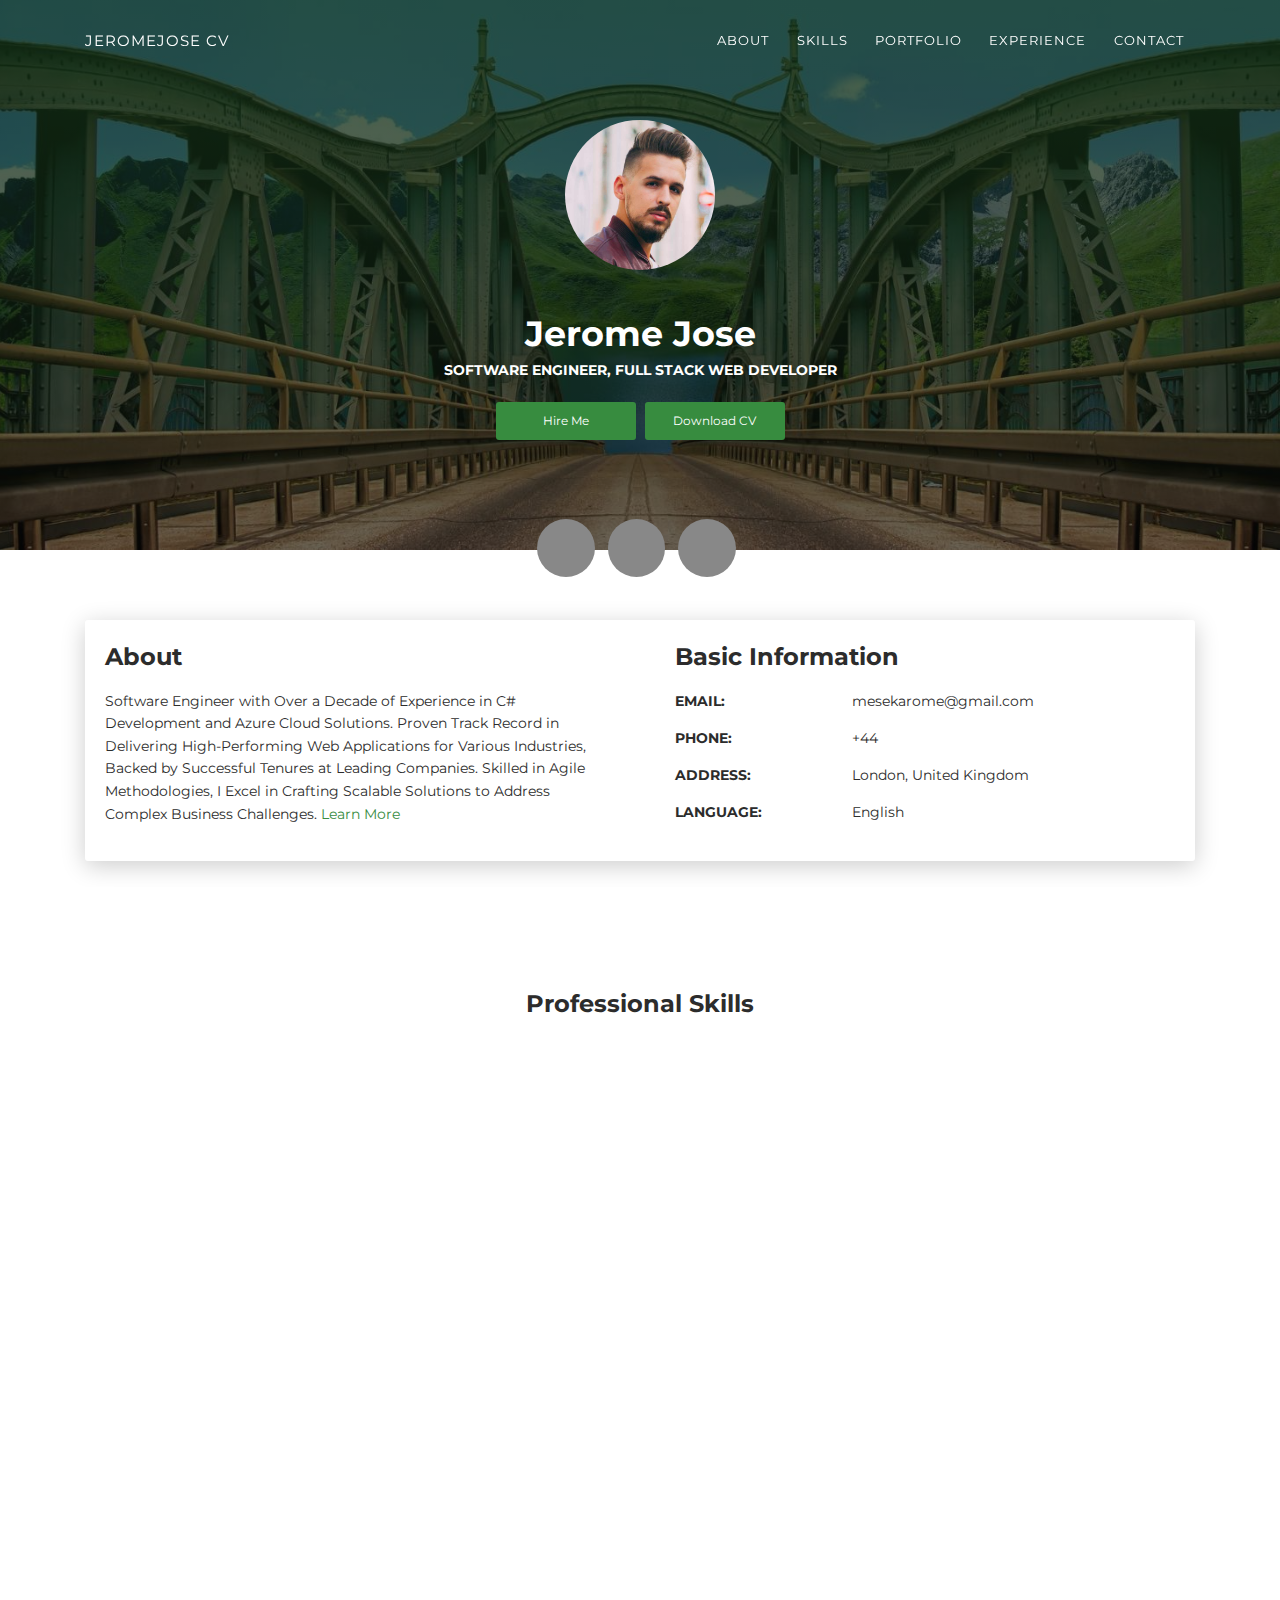
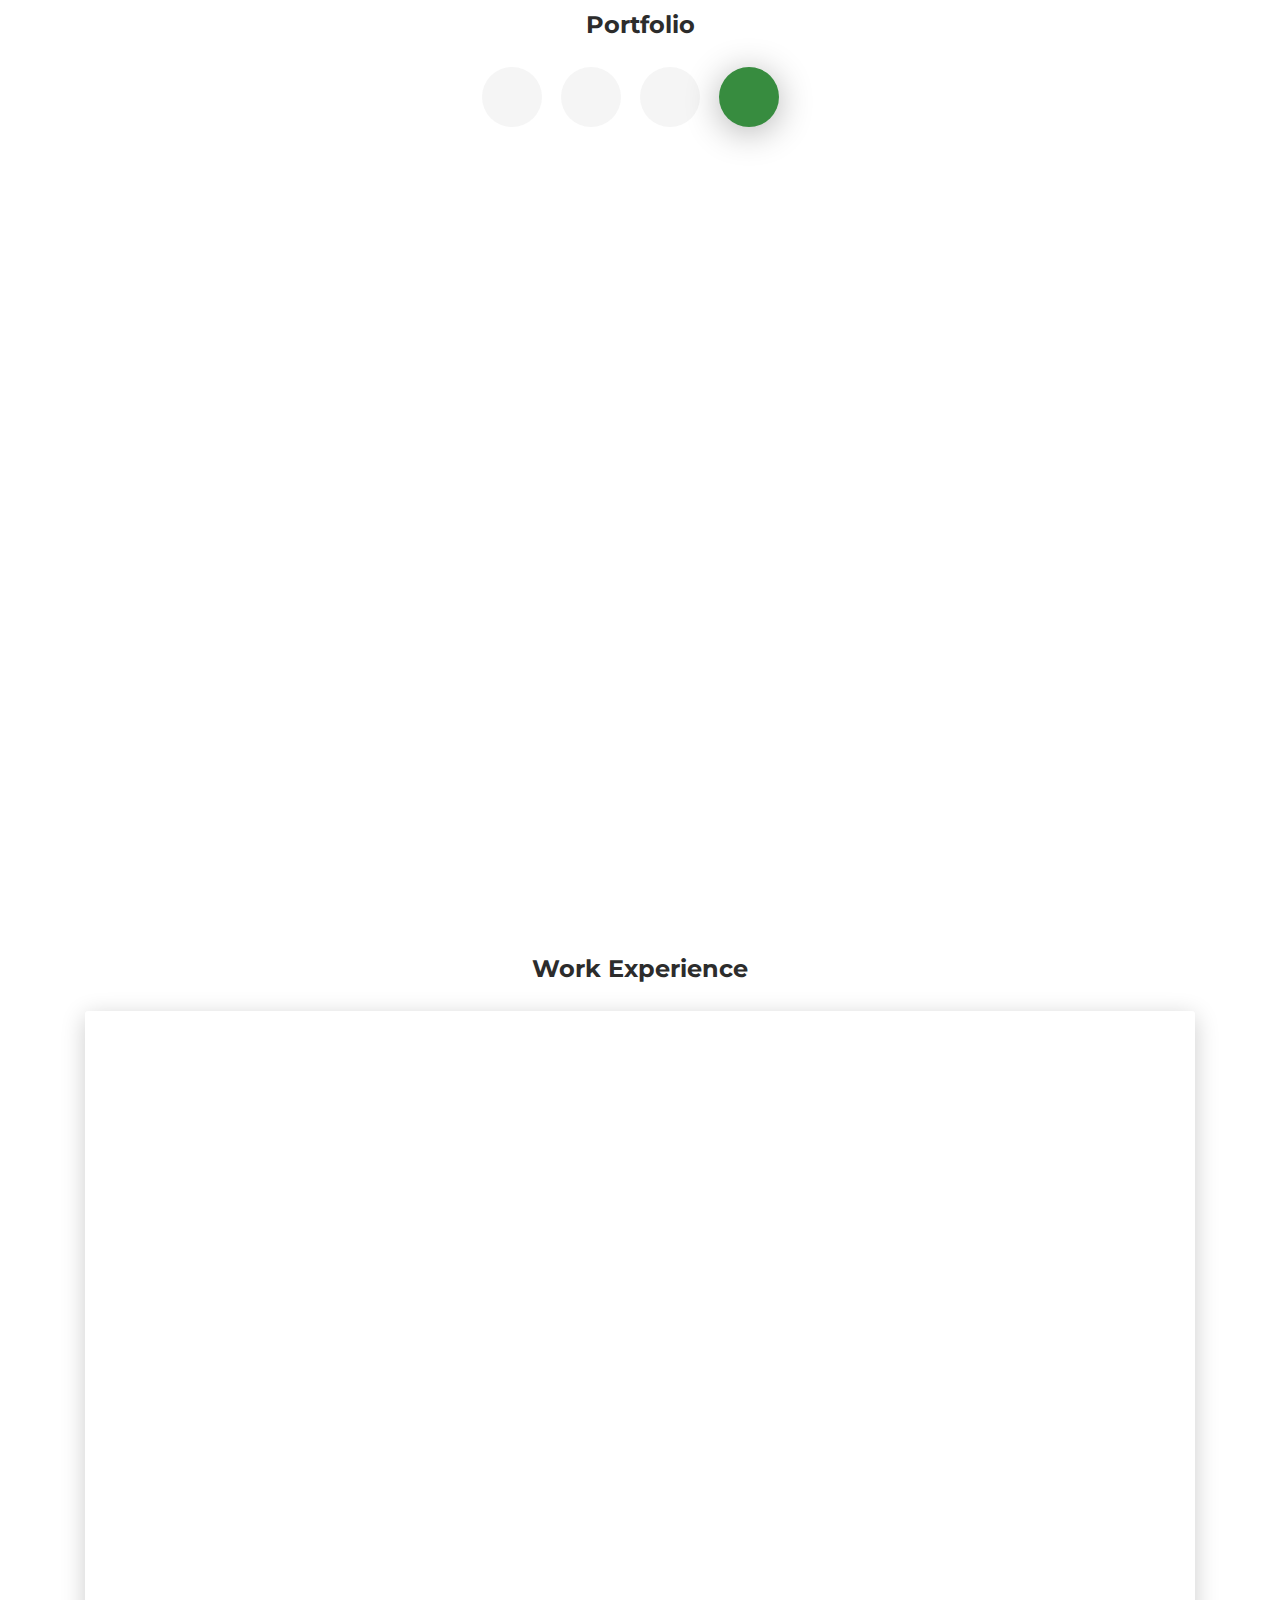
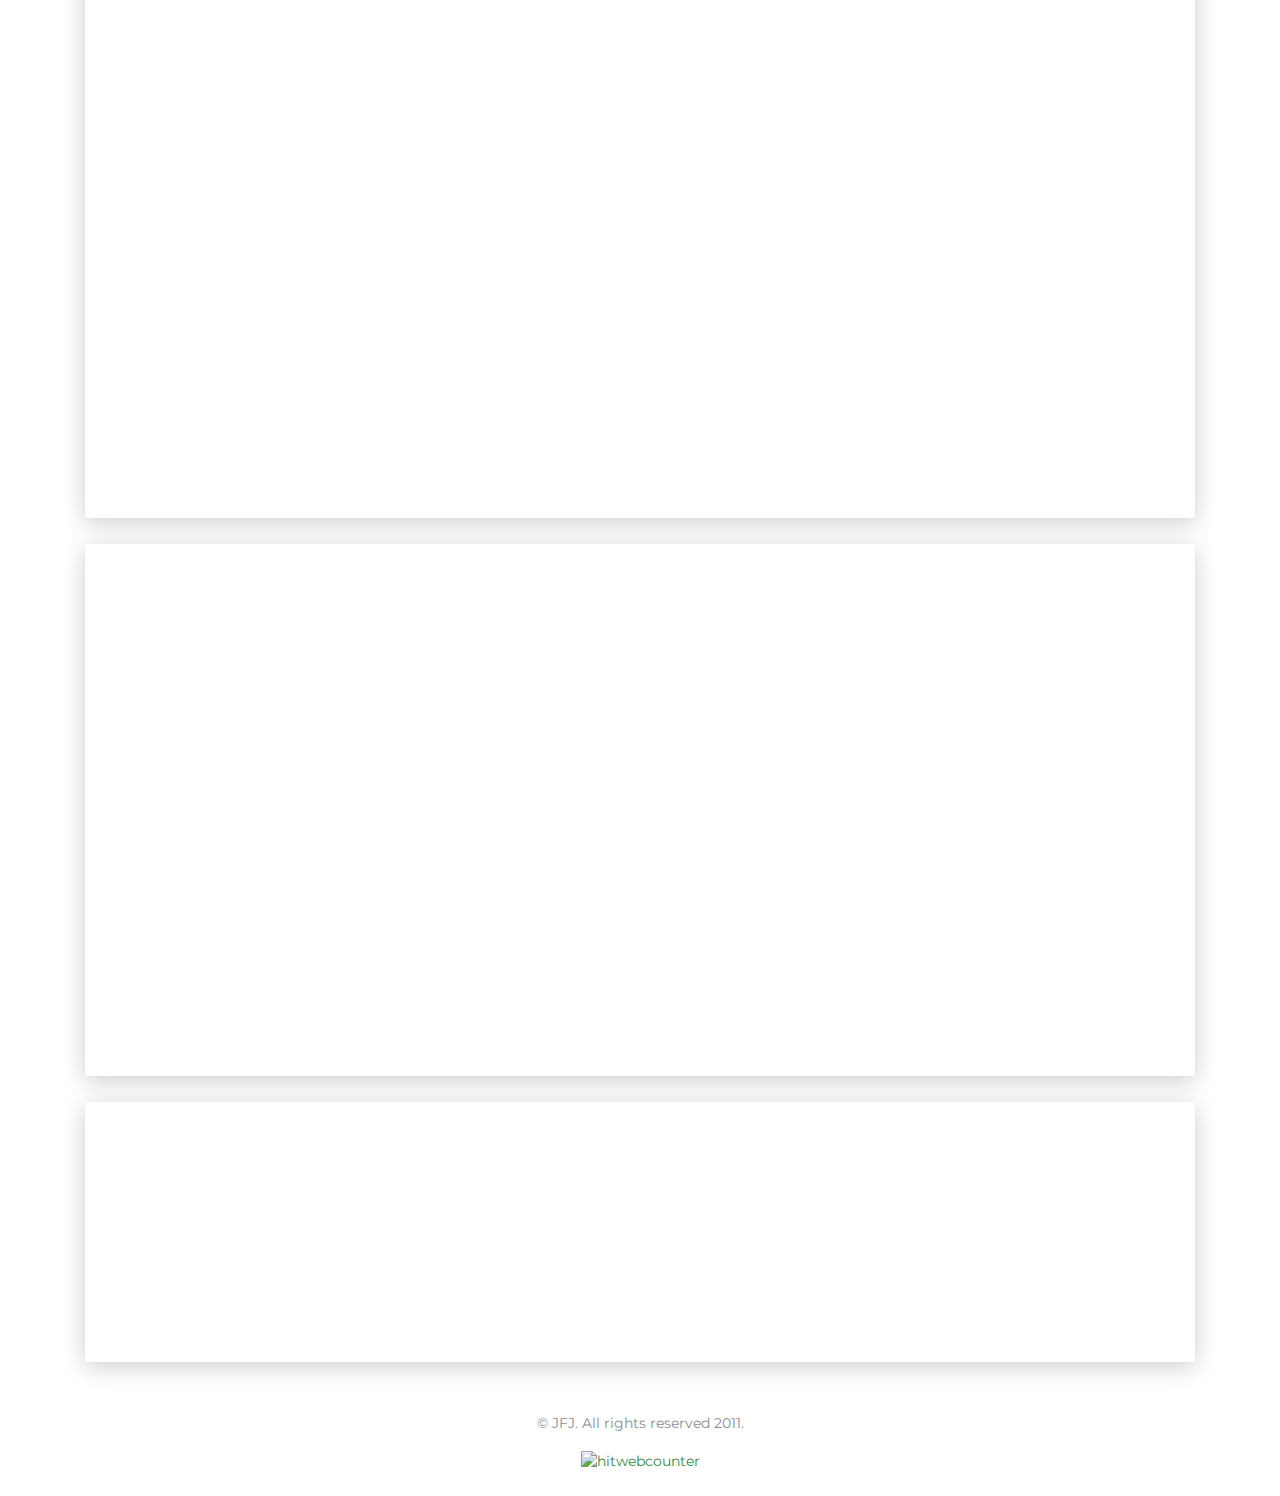
==== commit af835d9f: "Update index.html" ====
--- a/index.html
+++ b/index.html
@@ -469,12 +469,40 @@
                             <div class="col-md-9" data-aos="fade-left" data-aos-offset="50" data-aos-duration="500">
                                 <div class="card-body"> 
                                     <div class="h5">Software Engineer</div>
+                                        
+
                                         <p>
-										
-											<br>o 	Supported the implementation of Dynamics 365 and Power Platform solutions, including configuration, data migration, testing, and documentation. Worked with asynchronous and event-driven architectures, and maintained logging, monitoring, and alerting stacks.
-											<br>o	Demonstrated a strong understanding of software engineering architecture principles, handling large-scale data migrations, and maintaining system synchronization with relational databases. Provided coaching and mentorship to other engineers, proficient in C# .NET or .NET Framework, with experience in multiple languages and ecosystems.
-											<br>o	Managed CI/CD pipelines from build through deployment to production support and monitoring. Utilized Azure serverless technologies and Terraform, focusing on building robust and performant cloud/serverless applications with an emphasis on user experience and business growth.
-											<br>o	Collaborated effectively within a full-stack, cross-functional team, working closely with specialists across the business. Embraced Agile methodologies (SCRUM/Kanban), communicated with external/third-party providers to gather requirements, and consistently sought to improve existing processes with an awareness of web applications and cloud security.
+                                            <p>I played a key role in enhancing and migrating critical business processes to Dynamics 365, optimizing both front-end and back-end operations. My work has had a measurable impact on improving customer service operations, system integration, and overall efficiency across the organization.</p>
+
+                                            <h6>Key Achievements:</h6>
+                                            <ul>
+                                                <li><strong>Led Dynamics 365 Integration:</strong> Spearheaded the migration of core services from legacy systems to Dynamics 365, streamlining customer service processes, such as voucher reprints, resends, extensions, and refunds. This transition reduced the average handling time (AHT) for customer service agents by up to 10%, improving operational efficiency and customer satisfaction.</li>
+                                                <li><strong>Azure Cloud Solutions:</strong> Developed and deployed C#-based Azure Functions to manage data workflows between Dynamics 365 and existing back-office systems. This allowed seamless integration with Azure API Management, enhancing the scalability and security of our services.</li>
+                                                <li><strong>Data Migration and ETL Projects:</strong> Designed and implemented an ETL process using SQL Server Integration Services (SSIS) and Kingswaysoft to migrate data from Buyagift’s legacy system to Dataverse. This project involved handling complex scenarios like multiple exchanges and diverse voucher creation methods while ensuring data consistency and accuracy.</li>
+                                                <li><strong>Refund Processing Automation:</strong> Built core functionalities for automating refund processes using platforms like Checkout.com, Paypal, and Klarna, which handle 70% of all transactions. This initiative reduced manual work and accelerated refund processing times, ensuring refunds were completed within a 30-day period.</li>
+                                                <li><strong>Resilient Email Features:</strong> Enhanced email handling for voucher reprint and resend operations, ensuring accurate templates are applied to every customer transaction. This resulted in a more consistent customer experience and reduced errors in communication.</li>
+                                                <li><strong>Cross-Functional Collaboration:</strong> Worked closely with various teams, including Customer Service, Frontend Development, and Database Management, to ensure the successful integration of Dynamics 365. Conducted demos and training sessions for customer service teams, improving system adoption and usability.</li>
+                                                <li><strong>System Performance Monitoring:</strong> Monitored system performance during the migration period and addressed issues swiftly to maintain a smooth transition from legacy systems to the cloud-based infrastructure.</li>
+                                            </ul>
+                                            
+                                            <h6>Technologies used:</h6>
+                                            <ul>
+                                                <li>C# for Azure Functions and backend development.</li>
+                                                <li>Azure Cloud Services for managing APIs, scaling services, and automating deployments.</li>
+                                                <li>Dynamics 365 for customer service and operational workflows.</li>
+                                                <li>SQL Server and Dataverse for managing and migrating data.</li>
+                                                <li>Terraform for infrastructure automation, ensuring consistent and secure cloud deployments.</li>
+                                                <li>Checkout.com, Paypal, and Klarna for streamlining financial processes.</li>
+                                            </ul>
+                                            
+                                            <h6>Key Results:</h6>
+                                            <ul>
+                                                <li><strong>33% of Customer Service Workflows Optimized:</strong> Through the automation of voucher processes, CS agents saved an average of 3 minutes per customer, improving their efficiency and enabling faster service delivery.</li>
+                                                <li><strong>Reduction in AHT for Refunds/Payment/Voucher Operation:</strong> A 7-minute reduction in voucher operation handling times, contributing to faster resolution times across all key processes.</li>
+                                                <li><strong>Recognition for Contributions:</strong> Awarded "Employee of the Month" in February 2024 and part of the team nominated for "Team of the Year" within the Moonpig Group for contributions to the Dynamics 365 integration.</li>
+                                            </ul>
+                                            
+
                                         </p>
                                 
                                 </div>
@@ -494,10 +522,18 @@
                                 <div class="card-body">
                                     <div class="h5">Software Developer</div>
                                         <p>
-                                            <br>o	Engage in Agile Scrum development process, utilizing technical expertise in C#, SQL, Azure Cloud Services, etc., to develop suitable solutions.
-                                            <br>o	Challenge established standards, patterns, architectures, and tools, initiating discussions.
-                                            <br>o	Collaborate with colleagues to collect requirements, model use cases or user stories, clarify business specifications, and aid in their comprehension of technical limitations.
-											<br>o	Identify and address application bugs, frequently collaborating with IT and other team members to isolate the issue.                                           
+                                            <p>Collaborated closely with Scrum team members throughout the Agile development process, ensuring effective communication and coordination across Jisc's expanded organization. Demonstrated a strong understanding of HESA's systems design within Jisc's broader technology infrastructure, coding software that met both HESA's and Jisc's organizational needs. Coordinated team tasks to achieve sprint objectives, engaging in planning, designing, coding, testing, and documenting programs that aligned with Jisc's strategic goals for higher education data management.</p>
+                                            <p>Stayed current with technologies through training and self-directed learning, leveraging Jisc's resources and expertise in digital solutions for the education sector. My contributions supported the accurate collection and processing of vital higher education data, improving the efficiency and reliability of HESA's systems within the larger Jisc framework. This role involved integrating HESA's data systems with Jisc's broader digital infrastructure for the UK education and research sector.</p>
+                                            
+                                            <h6>Skills:</h6>
+                                            <ul>
+                                                <li><strong>Programming Languages:</strong> Proficient in languages such as Python, Java, or C#.</li>
+                                                <li><strong>Web Development:</strong> Experience with HTML, CSS, JavaScript, and frameworks like React or Angular.</li>
+                                                <li><strong>Database Management:</strong> Knowledge of SQL and experience with relational databases (e.g., PostgreSQL, MySQL).</li>
+                                                <li><strong>Agile Methodologies:</strong> Strong understanding of Scrum practices and tools like Jira or Trello.</li>
+                                                <li><strong>Data Processing:</strong> Familiarity with ETL processes and data analysis tools.</li>
+                                            </ul>
+                                                                                     
                                         </p>
                                 
                                 </div>
